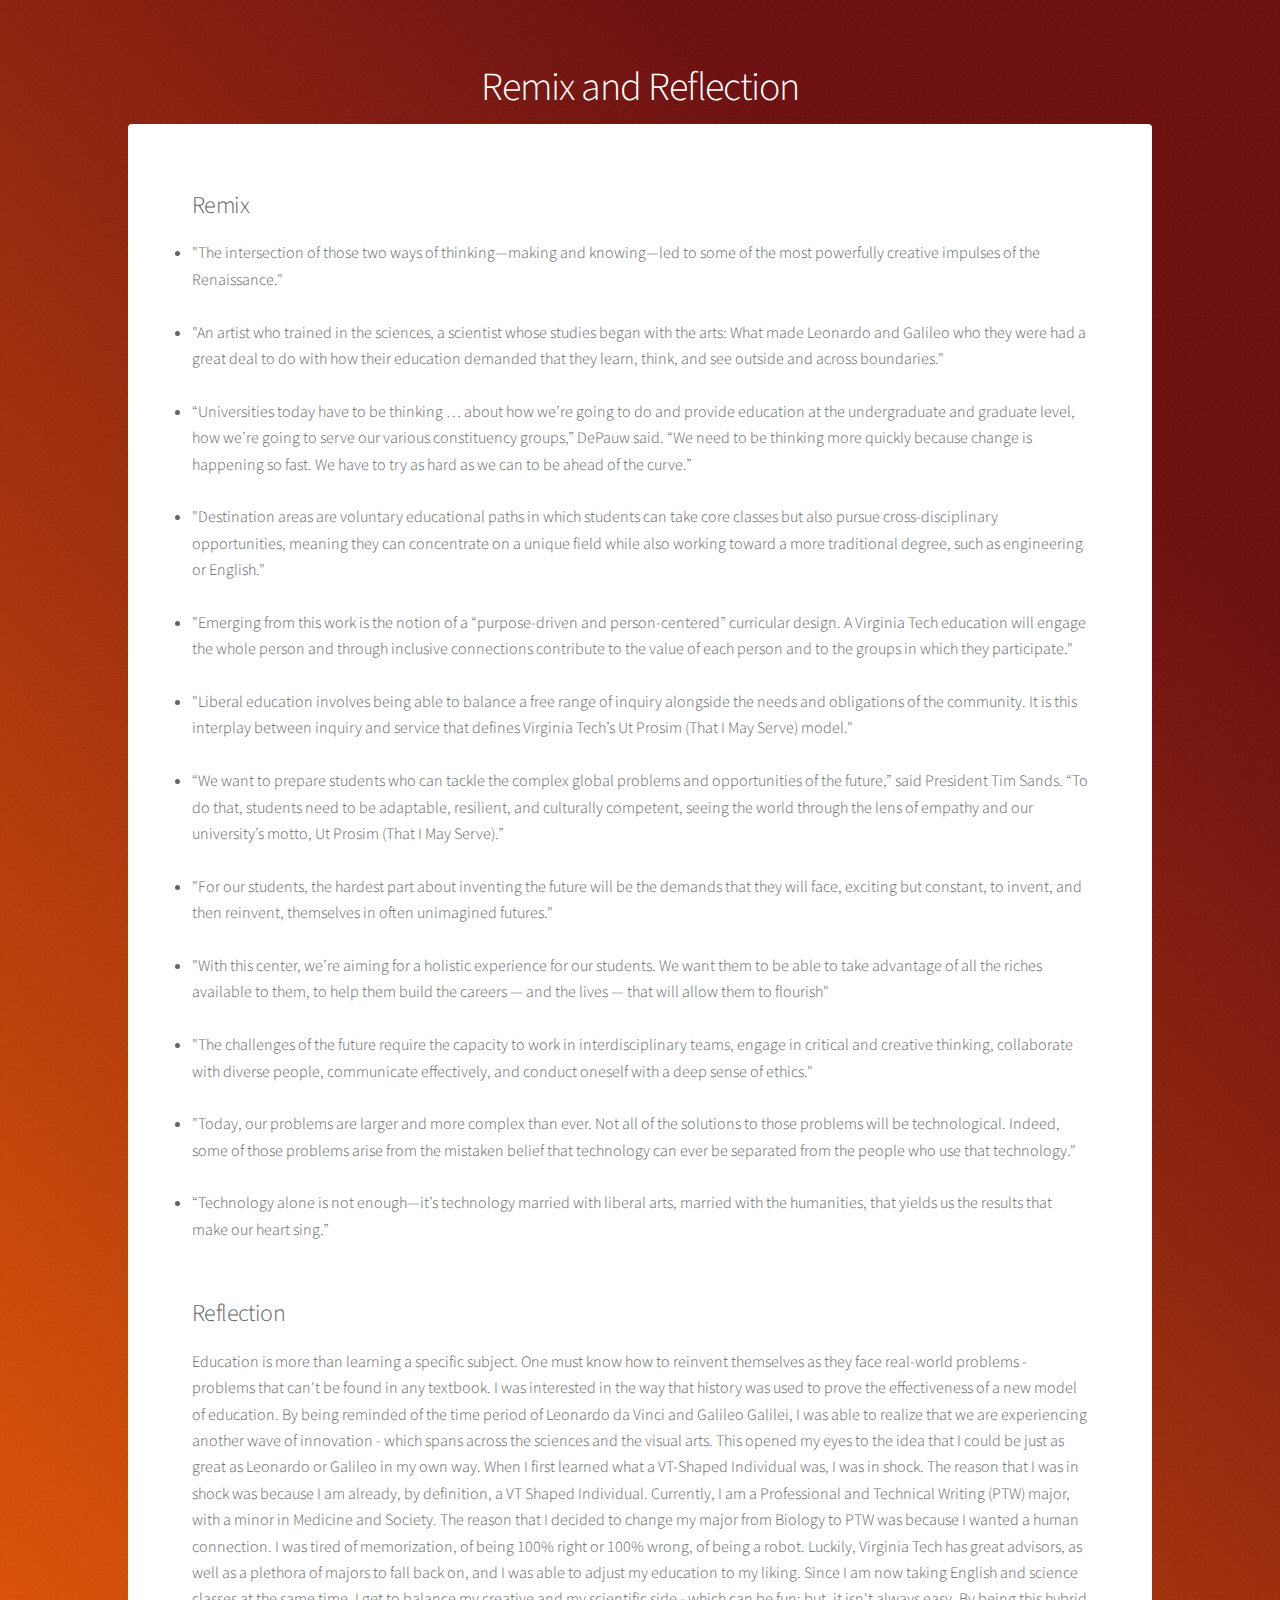
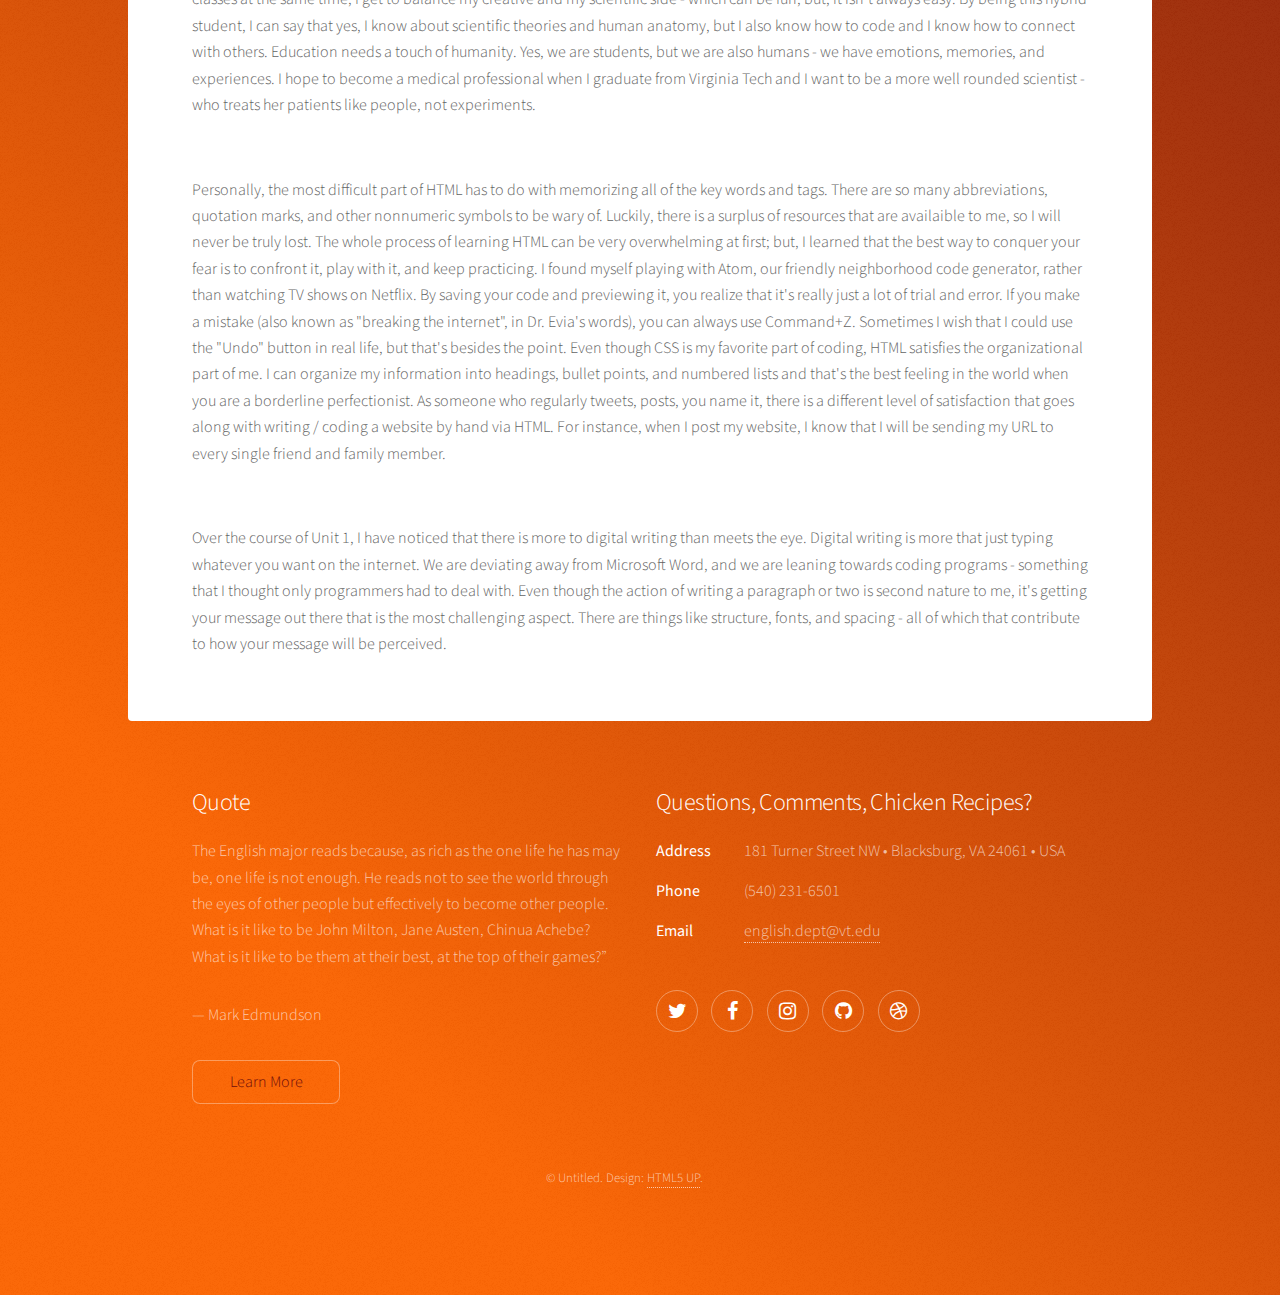
==== generic.html @ 0e31030b "Footer change" ====
<!DOCTYPE HTML>
<!--
	Stellar by HTML5 UP
	html5up.net | @ajlkn
	Free for personal and commercial use under the CCA 3.0 license (html5up.net/license)
-->
<html>
	<head>
		<title>Generic - Stellar by HTML5 UP</title>
		<meta charset="utf-8" />
		<meta name="viewport" content="width=device-width, initial-scale=1" />
		<!--[if lte IE 8]><script src="assets/js/ie/html5shiv.js"></script><![endif]-->
		<link rel="stylesheet" href="assets/css/main.css" />
		<!--[if lte IE 9]><link rel="stylesheet" href="assets/css/ie9.css" /><![endif]-->
		<!--[if lte IE 8]><link rel="stylesheet" href="assets/css/ie8.css" /><![endif]-->
	</head>
	<body>

		<!-- Wrapper -->
			<div id="wrapper">

				<!-- Header -->
					<header id="header">
						<h1>Remix and Reflection</h1>
					</header>

				<!-- Main -->
					<div id="main">

						<!-- Content -->
							<section id="content" class="main">
								<h2>Remix</h2>
								<ou>
									<li>"The intersection of those two ways of thinking—making and knowing—led to some of the most powerfully creative impulses of the Renaissance."</li>
									<br>
									<li>"An artist who trained in the sciences, a scientist whose studies began with the arts: What made Leonardo and Galileo who they were had a great deal to do with how their education demanded that they learn, think, and see outside and across boundaries."</li>
									<br>
									<li>“Universities today have to be thinking … about how we’re going to do and provide education at the undergraduate and graduate level, how we’re going to serve our various constituency groups,” DePauw said. “We need to be thinking more quickly because change is happening so fast. We have to try as hard as we can to be ahead of the curve.”</li>
									<br>
									<li>"Destination areas are voluntary educational paths in which students can take core classes but also pursue cross-disciplinary opportunities, meaning they can concentrate on a unique field while also working toward a more traditional degree, such as engineering or English."</li>
									<br>
									<li>"Emerging from this work is the notion of a “purpose-driven and person-centered” curricular design. A Virginia Tech education will engage the whole person and through inclusive connections contribute to the value of each person and to the groups in which they participate."</li>
									<br>
									<li>"Liberal education involves being able to balance a free range of inquiry alongside the needs and obligations of the community. It is this interplay between inquiry and service that defines Virginia Tech’s Ut Prosim (That I May Serve) model."</li>
									<br>
								  <li>“We want to prepare students who can tackle the complex global problems and opportunities of the future,” said President Tim Sands. “To do that, students need to be adaptable, resilient, and culturally competent, seeing the world through the lens of empathy and our university’s motto, Ut Prosim (That I May Serve).”</li>
									<br>
									<li>"For our students, the hardest part about inventing the future will be the demands that they will face, exciting but constant, to invent, and then reinvent, themselves in often unimagined futures."</li>
									<br>
									<li>"With this center, we’re aiming for a holistic experience for our students. We want them to be able to take advantage of all the riches available to them, to help them build the careers — and the lives — that will allow them to flourish"</li>
									<br>
								  <li>"The challenges of the future require the capacity to work in interdisciplinary teams, engage in critical and creative thinking, collaborate with diverse people, communicate effectively, and conduct oneself with a deep sense of ethics."</li>
									<br>
									<li>"Today, our problems are larger and more complex than ever. Not all of the solutions to those problems will be technological. Indeed, some of those problems arise from the mistaken belief that technology can ever be separated from the people who use that technology."</li>
									<br>
									<li>“Technology alone is not enough—it’s technology married with liberal arts, married with the humanities, that yields us the results that make our heart sing.”</li>
									<br>
									<br>

								<h2>Reflection</h2>
								<p>Education is more than learning a specific subject. One must know how to reinvent themselves as they face real-world problems - problems that can't be found in any textbook. I was interested in the way that history was used to prove the effectiveness of a new model of education. By being reminded of the time period of Leonardo da Vinci and Galileo Galilei, I was able to realize that we are experiencing another wave of innovation - which spans across the sciences and the visual arts. This opened my eyes to the idea that I could be just as great as Leonardo or Galileo in my own way. When I first learned what a VT-Shaped Individual was, I was in shock. The reason that I was in shock was because I am already, by definition, a VT Shaped Individual. Currently, I am a Professional and Technical Writing (PTW) major, with a minor in Medicine and Society. The reason that I decided to change my major from Biology to PTW was because I wanted a human connection. I was tired of memorization, of being 100% right or 100% wrong, of being a robot. Luckily, Virginia Tech has great advisors, as well as a plethora of majors to fall back on, and I was able to adjust my education to my liking. Since I am now taking English and science classes at the same time, I get to balance my creative and my scientific side - which can be fun; but, it isn't always easy. By being this hybrid student, I can say that yes, I know about scientific theories and human anatomy, but I also know how to code and I know how to connect with others. Education needs a touch of humanity. Yes, we are students, but we are also humans - we have emotions, memories, and experiences. I hope to become a medical professional when I graduate from Virginia Tech and I want to be a more well rounded scientist - who treats her patients like people, not experiments. </p>
								<br>
								<p>Personally, the most difficult part of HTML has to do with memorizing all of the key words and tags. There are so many abbreviations, quotation marks, and other nonnumeric symbols to be wary of. Luckily, there is a surplus of resources that are availaible to me, so I will never be truly lost. The whole process of learning HTML can be very overwhelming at first; but, I learned that the best way to conquer your fear is to confront it, play with it, and keep practicing. I found myself playing with Atom, our friendly neighborhood code generator, rather than watching TV shows on Netflix. By saving your code and previewing it, you realize that it's really just a lot of trial and error. If you make a mistake (also known as "breaking the internet", in Dr. Evia's words), you can always use Command+Z. Sometimes I wish that I could use the "Undo" button in real life, but that's besides the point. Even though CSS is my favorite part of coding, HTML satisfies the organizational part of me. I can organize my information into headings, bullet points, and numbered lists and that's the best feeling in the world when you are a borderline perfectionist. As someone who regularly tweets, posts, you name it, there is a different level of satisfaction that goes along with writing / coding a website by hand via HTML. For instance, when I post my website, I know that I will be sending my URL to every single friend and family member.</p>
								<br>
								<p>Over the course of Unit 1, I have noticed that there is more to digital writing than meets the eye. Digital writing is more that just typing whatever you want on the internet. We are deviating away from Microsoft Word, and we are leaning towards coding programs - something that I thought only programmers had to deal with. Even though the action of writing a paragraph or two is second nature to me, it's getting your message out there that is the most challenging aspect. There are things like structure, fonts, and spacing - all of which that contribute to how your message will be perceived.</p>
							</section>

					</div>

				<!-- Footer -->
						<footer id="footer">
							<section>
								<h2>Quote</h2>
								<p>The English major reads because, as rich as the one life he has may be, one life is not enough. He reads not to see the world through the eyes of other people but effectively to become other people. What is it like to be John Milton, Jane Austen, Chinua Achebe? What is it like to be them at their best, at the top of their games?” </p>
									<p>― Mark Edmundson</p>
								<ul class="actions">
									<li><a href="generic.html" class="button">Learn More</a></li>
								</ul>
							</section>
							<section>
								<h2>Questions, Comments, Chicken Recipes?</h2>
								<dl class="alt">
									<dt>Address</dt>
									<dd>181 Turner Street NW &bull; Blacksburg, VA 24061 &bull; USA</dd>
									<dt>Phone</dt>
									<dd>(540) 231-6501</dd>
									<dt>Email</dt>
									<dd><a href="#">english.dept@vt.edu</a></dd>
								</dl>
							<ul class="icons">
								<li><a href="#" class="icon fa-twitter alt"><span class="label">Twitter</span></a></li>
								<li><a href="#" class="icon fa-facebook alt"><span class="label">Facebook</span></a></li>
								<li><a href="#" class="icon fa-instagram alt"><span class="label">Instagram</span></a></li>
								<li><a href="#" class="icon fa-github alt"><span class="label">GitHub</span></a></li>
								<li><a href="#" class="icon fa-dribbble alt"><span class="label">Dribbble</span></a></li>
							</ul>
						</section>
						<p class="copyright">&copy; Untitled. Design: <a href="https://html5up.net">HTML5 UP</a>.</p>
					</footer>

			</div>

		<!-- Scripts -->
			<script src="assets/js/jquery.min.js"></script>
			<script src="assets/js/jquery.scrollex.min.js"></script>
			<script src="assets/js/jquery.scrolly.min.js"></script>
			<script src="assets/js/skel.min.js"></script>
			<script src="assets/js/util.js"></script>
			<!--[if lte IE 8]><script src="assets/js/ie/respond.min.js"></script><![endif]-->
			<script src="assets/js/main.js"></script>

	</body>
</html>
---- assets/css/main.css ----
@import url(font-awesome.min.css);
@import "https://fonts.googleapis.com/css?family=Source+Sans+Pro:300,400";

/*
	Stellar by HTML5 UP
	html5up.net | @ajlkn
	Free for personal and commercial use under the CCA 3.0 license (html5up.net/license)
*/

/* Reset */

	html, body, div, span, applet, object, iframe, h1, h2, h3, h4, h5, h6, p, blockquote, pre, a, abbr, acronym, address, big, cite, code, del, dfn, em, img, ins, kbd, q, s, samp, small, strike, strong, sub, sup, tt, var, b, u, i, center, dl, dt, dd, ol, ul, li, fieldset, form, label, legend, table, caption, tbody, tfoot, thead, tr, th, td, article, aside, canvas, details, embed, figure, figcaption, footer, header, hgroup, menu, nav, output, ruby, section, summary, time, mark, audio, video {
		margin: 0;
		padding: 0;
		border: 0;
		font-size: 100%;
		font: inherit;
		vertical-align: baseline;
	}

	article, aside, details, figcaption, figure, footer, header, hgroup, menu, nav, section {
		display: block;
	}

	body {
		line-height: 1;
	}

	ol, ul {
		list-style: none;
	}

	blockquote, q {
		quotes: none;
	}

	blockquote:before, blockquote:after, q:before, q:after {
		content: '';
		content: none;
	}

	table {
		border-collapse: collapse;
		border-spacing: 0;
	}

	body {
		-webkit-text-size-adjust: none;
	}

/* Box Model */

	*, *:before, *:after {
		-moz-box-sizing: border-box;
		-webkit-box-sizing: border-box;
		box-sizing: border-box;
	}

/* Grid */

	.row {
		border-bottom: solid 1px transparent;
		-moz-box-sizing: border-box;
		-webkit-box-sizing: border-box;
		box-sizing: border-box;
	}

	.row > * {
		float: left;
		-moz-box-sizing: border-box;
		-webkit-box-sizing: border-box;
		box-sizing: border-box;
	}

	.row:after, .row:before {
		content: '';
		display: block;
		clear: both;
		height: 0;
	}

	.row.uniform > * > :first-child {
		margin-top: 0;
	}

	.row.uniform > * > :last-child {
		margin-bottom: 0;
	}

	.row.\30 \25 > * {
		padding: 0 0 0 0em;
	}

	.row.\30 \25 {
		margin: 0 0 -1px 0em;
	}

	.row.uniform.\30 \25 > * {
		padding: 0em 0 0 0em;
	}

	.row.uniform.\30 \25 {
		margin: 0em 0 -1px 0em;
	}

	.row > * {
		padding: 0 0 0 1.5em;
	}

	.row {
		margin: 0 0 -1px -1.5em;
	}

	.row.uniform > * {
		padding: 1.5em 0 0 1.5em;
	}

	.row.uniform {
		margin: -1.5em 0 -1px -1.5em;
	}

	.row.\32 00\25 > * {
		padding: 0 0 0 3em;
	}

	.row.\32 00\25 {
		margin: 0 0 -1px -3em;
	}

	.row.uniform.\32 00\25 > * {
		padding: 3em 0 0 3em;
	}

	.row.uniform.\32 00\25 {
		margin: -3em 0 -1px -3em;
	}

	.row.\31 50\25 > * {
		padding: 0 0 0 2.25em;
	}

	.row.\31 50\25 {
		margin: 0 0 -1px -2.25em;
	}

	.row.uniform.\31 50\25 > * {
		padding: 2.25em 0 0 2.25em;
	}

	.row.uniform.\31 50\25 {
		margin: -2.25em 0 -1px -2.25em;
	}

	.row.\35 0\25 > * {
		padding: 0 0 0 0.75em;
	}

	.row.\35 0\25 {
		margin: 0 0 -1px -0.75em;
	}

	.row.uniform.\35 0\25 > * {
		padding: 0.75em 0 0 0.75em;
	}

	.row.uniform.\35 0\25 {
		margin: -0.75em 0 -1px -0.75em;
	}

	.row.\32 5\25 > * {
		padding: 0 0 0 0.375em;
	}

	.row.\32 5\25 {
		margin: 0 0 -1px -0.375em;
	}

	.row.uniform.\32 5\25 > * {
		padding: 0.375em 0 0 0.375em;
	}

	.row.uniform.\32 5\25 {
		margin: -0.375em 0 -1px -0.375em;
	}

	.\31 2u, .\31 2u\24 {
		width: 100%;
		clear: none;
		margin-left: 0;
	}

	.\31 1u, .\31 1u\24 {
		width: 91.6666666667%;
		clear: none;
		margin-left: 0;
	}

	.\31 0u, .\31 0u\24 {
		width: 83.3333333333%;
		clear: none;
		margin-left: 0;
	}

	.\39 u, .\39 u\24 {
		width: 75%;
		clear: none;
		margin-left: 0;
	}

	.\38 u, .\38 u\24 {
		width: 66.6666666667%;
		clear: none;
		margin-left: 0;
	}

	.\37 u, .\37 u\24 {
		width: 58.3333333333%;
		clear: none;
		margin-left: 0;
	}

	.\36 u, .\36 u\24 {
		width: 50%;
		clear: none;
		margin-left: 0;
	}

	.\35 u, .\35 u\24 {
		width: 41.6666666667%;
		clear: none;
		margin-left: 0;
	}

	.\34 u, .\34 u\24 {
		width: 33.3333333333%;
		clear: none;
		margin-left: 0;
	}

	.\33 u, .\33 u\24 {
		width: 25%;
		clear: none;
		margin-left: 0;
	}

	.\32 u, .\32 u\24 {
		width: 16.6666666667%;
		clear: none;
		margin-left: 0;
	}

	.\31 u, .\31 u\24 {
		width: 8.3333333333%;
		clear: none;
		margin-left: 0;
	}

	.\31 2u\24 + *,
	.\31 1u\24 + *,
	.\31 0u\24 + *,
	.\39 u\24 + *,
	.\38 u\24 + *,
	.\37 u\24 + *,
	.\36 u\24 + *,
	.\35 u\24 + *,
	.\34 u\24 + *,
	.\33 u\24 + *,
	.\32 u\24 + *,
	.\31 u\24 + * {
		clear: left;
	}

	.\-11u {
		margin-left: 91.66667%;
	}

	.\-10u {
		margin-left: 83.33333%;
	}

	.\-9u {
		margin-left: 75%;
	}

	.\-8u {
		margin-left: 66.66667%;
	}

	.\-7u {
		margin-left: 58.33333%;
	}

	.\-6u {
		margin-left: 50%;
	}

	.\-5u {
		margin-left: 41.66667%;
	}

	.\-4u {
		margin-left: 33.33333%;
	}

	.\-3u {
		margin-left: 25%;
	}

	.\-2u {
		margin-left: 16.66667%;
	}

	.\-1u {
		margin-left: 8.33333%;
	}

	@media screen and (max-width: 1680px) {

		.row > * {
			padding: 0 0 0 1.5em;
		}

		.row {
			margin: 0 0 -1px -1.5em;
		}

		.row.uniform > * {
			padding: 1.5em 0 0 1.5em;
		}

		.row.uniform {
			margin: -1.5em 0 -1px -1.5em;
		}

		.row.\32 00\25 > * {
			padding: 0 0 0 3em;
		}

		.row.\32 00\25 {
			margin: 0 0 -1px -3em;
		}

		.row.uniform.\32 00\25 > * {
			padding: 3em 0 0 3em;
		}

		.row.uniform.\32 00\25 {
			margin: -3em 0 -1px -3em;
		}

		.row.\31 50\25 > * {
			padding: 0 0 0 2.25em;
		}

		.row.\31 50\25 {
			margin: 0 0 -1px -2.25em;
		}

		.row.uniform.\31 50\25 > * {
			padding: 2.25em 0 0 2.25em;
		}

		.row.uniform.\31 50\25 {
			margin: -2.25em 0 -1px -2.25em;
		}

		.row.\35 0\25 > * {
			padding: 0 0 0 0.75em;
		}

		.row.\35 0\25 {
			margin: 0 0 -1px -0.75em;
		}

		.row.uniform.\35 0\25 > * {
			padding: 0.75em 0 0 0.75em;
		}

		.row.uniform.\35 0\25 {
			margin: -0.75em 0 -1px -0.75em;
		}

		.row.\32 5\25 > * {
			padding: 0 0 0 0.375em;
		}

		.row.\32 5\25 {
			margin: 0 0 -1px -0.375em;
		}

		.row.uniform.\32 5\25 > * {
			padding: 0.375em 0 0 0.375em;
		}

		.row.uniform.\32 5\25 {
			margin: -0.375em 0 -1px -0.375em;
		}

		.\31 2u\28xlarge\29, .\31 2u\24\28xlarge\29 {
			width: 100%;
			clear: none;
			margin-left: 0;
		}

		.\31 1u\28xlarge\29, .\31 1u\24\28xlarge\29 {
			width: 91.6666666667%;
			clear: none;
			margin-left: 0;
		}

		.\31 0u\28xlarge\29, .\31 0u\24\28xlarge\29 {
			width: 83.3333333333%;
			clear: none;
			margin-left: 0;
		}

		.\39 u\28xlarge\29, .\39 u\24\28xlarge\29 {
			width: 75%;
			clear: none;
			margin-left: 0;
		}

		.\38 u\28xlarge\29, .\38 u\24\28xlarge\29 {
			width: 66.6666666667%;
			clear: none;
			margin-left: 0;
		}

		.\37 u\28xlarge\29, .\37 u\24\28xlarge\29 {
			width: 58.3333333333%;
			clear: none;
			margin-left: 0;
		}

		.\36 u\28xlarge\29, .\36 u\24\28xlarge\29 {
			width: 50%;
			clear: none;
			margin-left: 0;
		}

		.\35 u\28xlarge\29, .\35 u\24\28xlarge\29 {
			width: 41.6666666667%;
			clear: none;
			margin-left: 0;
		}

		.\34 u\28xlarge\29, .\34 u\24\28xlarge\29 {
			width: 33.3333333333%;
			clear: none;
			margin-left: 0;
		}

		.\33 u\28xlarge\29, .\33 u\24\28xlarge\29 {
			width: 25%;
			clear: none;
			margin-left: 0;
		}

		.\32 u\28xlarge\29, .\32 u\24\28xlarge\29 {
			width: 16.6666666667%;
			clear: none;
			margin-left: 0;
		}

		.\31 u\28xlarge\29, .\31 u\24\28xlarge\29 {
			width: 8.3333333333%;
			clear: none;
			margin-left: 0;
		}

		.\31 2u\24\28xlarge\29 + *,
		.\31 1u\24\28xlarge\29 + *,
		.\31 0u\24\28xlarge\29 + *,
		.\39 u\24\28xlarge\29 + *,
		.\38 u\24\28xlarge\29 + *,
		.\37 u\24\28xlarge\29 + *,
		.\36 u\24\28xlarge\29 + *,
		.\35 u\24\28xlarge\29 + *,
		.\34 u\24\28xlarge\29 + *,
		.\33 u\24\28xlarge\29 + *,
		.\32 u\24\28xlarge\29 + *,
		.\31 u\24\28xlarge\29 + * {
			clear: left;
		}

		.\-11u\28xlarge\29 {
			margin-left: 91.66667%;
		}

		.\-10u\28xlarge\29 {
			margin-left: 83.33333%;
		}

		.\-9u\28xlarge\29 {
			margin-left: 75%;
		}

		.\-8u\28xlarge\29 {
			margin-left: 66.66667%;
		}

		.\-7u\28xlarge\29 {
			margin-left: 58.33333%;
		}

		.\-6u\28xlarge\29 {
			margin-left: 50%;
		}

		.\-5u\28xlarge\29 {
			margin-left: 41.66667%;
		}

		.\-4u\28xlarge\29 {
			margin-left: 33.33333%;
		}

		.\-3u\28xlarge\29 {
			margin-left: 25%;
		}

		.\-2u\28xlarge\29 {
			margin-left: 16.66667%;
		}

		.\-1u\28xlarge\29 {
			margin-left: 8.33333%;
		}

	}

	@media screen and (max-width: 1280px) {

		.row > * {
			padding: 0 0 0 1.5em;
		}

		.row {
			margin: 0 0 -1px -1.5em;
		}

		.row.uniform > * {
			padding: 1.5em 0 0 1.5em;
		}

		.row.uniform {
			margin: -1.5em 0 -1px -1.5em;
		}

		.row.\32 00\25 > * {
			padding: 0 0 0 3em;
		}

		.row.\32 00\25 {
			margin: 0 0 -1px -3em;
		}

		.row.uniform.\32 00\25 > * {
			padding: 3em 0 0 3em;
		}

		.row.uniform.\32 00\25 {
			margin: -3em 0 -1px -3em;
		}

		.row.\31 50\25 > * {
			padding: 0 0 0 2.25em;
		}

		.row.\31 50\25 {
			margin: 0 0 -1px -2.25em;
		}

		.row.uniform.\31 50\25 > * {
			padding: 2.25em 0 0 2.25em;
		}

		.row.uniform.\31 50\25 {
			margin: -2.25em 0 -1px -2.25em;
		}

		.row.\35 0\25 > * {
			padding: 0 0 0 0.75em;
		}

		.row.\35 0\25 {
			margin: 0 0 -1px -0.75em;
		}

		.row.uniform.\35 0\25 > * {
			padding: 0.75em 0 0 0.75em;
		}

		.row.uniform.\35 0\25 {
			margin: -0.75em 0 -1px -0.75em;
		}

		.row.\32 5\25 > * {
			padding: 0 0 0 0.375em;
		}

		.row.\32 5\25 {
			margin: 0 0 -1px -0.375em;
		}

		.row.uniform.\32 5\25 > * {
			padding: 0.375em 0 0 0.375em;
		}

		.row.uniform.\32 5\25 {
			margin: -0.375em 0 -1px -0.375em;
		}

		.\31 2u\28large\29, .\31 2u\24\28large\29 {
			width: 100%;
			clear: none;
			margin-left: 0;
		}

		.\31 1u\28large\29, .\31 1u\24\28large\29 {
			width: 91.6666666667%;
			clear: none;
			margin-left: 0;
		}

		.\31 0u\28large\29, .\31 0u\24\28large\29 {
			width: 83.3333333333%;
			clear: none;
			margin-left: 0;
		}

		.\39 u\28large\29, .\39 u\24\28large\29 {
			width: 75%;
			clear: none;
			margin-left: 0;
		}

		.\38 u\28large\29, .\38 u\24\28large\29 {
			width: 66.6666666667%;
			clear: none;
			margin-left: 0;
		}

		.\37 u\28large\29, .\37 u\24\28large\29 {
			width: 58.3333333333%;
			clear: none;
			margin-left: 0;
		}

		.\36 u\28large\29, .\36 u\24\28large\29 {
			width: 50%;
			clear: none;
			margin-left: 0;
		}

		.\35 u\28large\29, .\35 u\24\28large\29 {
			width: 41.6666666667%;
			clear: none;
			margin-left: 0;
		}

		.\34 u\28large\29, .\34 u\24\28large\29 {
			width: 33.3333333333%;
			clear: none;
			margin-left: 0;
		}

		.\33 u\28large\29, .\33 u\24\28large\29 {
			width: 25%;
			clear: none;
			margin-left: 0;
		}

		.\32 u\28large\29, .\32 u\24\28large\29 {
			width: 16.6666666667%;
			clear: none;
			margin-left: 0;
		}

		.\31 u\28large\29, .\31 u\24\28large\29 {
			width: 8.3333333333%;
			clear: none;
			margin-left: 0;
		}

		.\31 2u\24\28large\29 + *,
		.\31 1u\24\28large\29 + *,
		.\31 0u\24\28large\29 + *,
		.\39 u\24\28large\29 + *,
		.\38 u\24\28large\29 + *,
		.\37 u\24\28large\29 + *,
		.\36 u\24\28large\29 + *,
		.\35 u\24\28large\29 + *,
		.\34 u\24\28large\29 + *,
		.\33 u\24\28large\29 + *,
		.\32 u\24\28large\29 + *,
		.\31 u\24\28large\29 + * {
			clear: left;
		}

		.\-11u\28large\29 {
			margin-left: 91.66667%;
		}

		.\-10u\28large\29 {
			margin-left: 83.33333%;
		}

		.\-9u\28large\29 {
			margin-left: 75%;
		}

		.\-8u\28large\29 {
			margin-left: 66.66667%;
		}

		.\-7u\28large\29 {
			margin-left: 58.33333%;
		}

		.\-6u\28large\29 {
			margin-left: 50%;
		}

		.\-5u\28large\29 {
			margin-left: 41.66667%;
		}

		.\-4u\28large\29 {
			margin-left: 33.33333%;
		}

		.\-3u\28large\29 {
			margin-left: 25%;
		}

		.\-2u\28large\29 {
			margin-left: 16.66667%;
		}

		.\-1u\28large\29 {
			margin-left: 8.33333%;
		}

	}

	@media screen and (max-width: 980px) {

		.row > * {
			padding: 0 0 0 1.5em;
		}

		.row {
			margin: 0 0 -1px -1.5em;
		}

		.row.uniform > * {
			padding: 1.5em 0 0 1.5em;
		}

		.row.uniform {
			margin: -1.5em 0 -1px -1.5em;
		}

		.row.\32 00\25 > * {
			padding: 0 0 0 3em;
		}

		.row.\32 00\25 {
			margin: 0 0 -1px -3em;
		}

		.row.uniform.\32 00\25 > * {
			padding: 3em 0 0 3em;
		}

		.row.uniform.\32 00\25 {
			margin: -3em 0 -1px -3em;
		}

		.row.\31 50\25 > * {
			padding: 0 0 0 2.25em;
		}

		.row.\31 50\25 {
			margin: 0 0 -1px -2.25em;
		}

		.row.uniform.\31 50\25 > * {
			padding: 2.25em 0 0 2.25em;
		}

		.row.uniform.\31 50\25 {
			margin: -2.25em 0 -1px -2.25em;
		}

		.row.\35 0\25 > * {
			padding: 0 0 0 0.75em;
		}

		.row.\35 0\25 {
			margin: 0 0 -1px -0.75em;
		}

		.row.uniform.\35 0\25 > * {
			padding: 0.75em 0 0 0.75em;
		}

		.row.uniform.\35 0\25 {
			margin: -0.75em 0 -1px -0.75em;
		}

		.row.\32 5\25 > * {
			padding: 0 0 0 0.375em;
		}

		.row.\32 5\25 {
			margin: 0 0 -1px -0.375em;
		}

		.row.uniform.\32 5\25 > * {
			padding: 0.375em 0 0 0.375em;
		}

		.row.uniform.\32 5\25 {
			margin: -0.375em 0 -1px -0.375em;
		}

		.\31 2u\28medium\29, .\31 2u\24\28medium\29 {
			width: 100%;
			clear: none;
			margin-left: 0;
		}

		.\31 1u\28medium\29, .\31 1u\24\28medium\29 {
			width: 91.6666666667%;
			clear: none;
			margin-left: 0;
		}

		.\31 0u\28medium\29, .\31 0u\24\28medium\29 {
			width: 83.3333333333%;
			clear: none;
			margin-left: 0;
		}

		.\39 u\28medium\29, .\39 u\24\28medium\29 {
			width: 75%;
			clear: none;
			margin-left: 0;
		}

		.\38 u\28medium\29, .\38 u\24\28medium\29 {
			width: 66.6666666667%;
			clear: none;
			margin-left: 0;
		}

		.\37 u\28medium\29, .\37 u\24\28medium\29 {
			width: 58.3333333333%;
			clear: none;
			margin-left: 0;
		}

		.\36 u\28medium\29, .\36 u\24\28medium\29 {
			width: 50%;
			clear: none;
			margin-left: 0;
		}

		.\35 u\28medium\29, .\35 u\24\28medium\29 {
			width: 41.6666666667%;
			clear: none;
			margin-left: 0;
		}

		.\34 u\28medium\29, .\34 u\24\28medium\29 {
			width: 33.3333333333%;
			clear: none;
			margin-left: 0;
		}

		.\33 u\28medium\29, .\33 u\24\28medium\29 {
			width: 25%;
			clear: none;
			margin-left: 0;
		}

		.\32 u\28medium\29, .\32 u\24\28medium\29 {
			width: 16.6666666667%;
			clear: none;
			margin-left: 0;
		}

		.\31 u\28medium\29, .\31 u\24\28medium\29 {
			width: 8.3333333333%;
			clear: none;
			margin-left: 0;
		}

		.\31 2u\24\28medium\29 + *,
		.\31 1u\24\28medium\29 + *,
		.\31 0u\24\28medium\29 + *,
		.\39 u\24\28medium\29 + *,
		.\38 u\24\28medium\29 + *,
		.\37 u\24\28medium\29 + *,
		.\36 u\24\28medium\29 + *,
		.\35 u\24\28medium\29 + *,
		.\34 u\24\28medium\29 + *,
		.\33 u\24\28medium\29 + *,
		.\32 u\24\28medium\29 + *,
		.\31 u\24\28medium\29 + * {
			clear: left;
		}

		.\-11u\28medium\29 {
			margin-left: 91.66667%;
		}

		.\-10u\28medium\29 {
			margin-left: 83.33333%;
		}

		.\-9u\28medium\29 {
			margin-left: 75%;
		}

		.\-8u\28medium\29 {
			margin-left: 66.66667%;
		}

		.\-7u\28medium\29 {
			margin-left: 58.33333%;
		}

		.\-6u\28medium\29 {
			margin-left: 50%;
		}

		.\-5u\28medium\29 {
			margin-left: 41.66667%;
		}

		.\-4u\28medium\29 {
			margin-left: 33.33333%;
		}

		.\-3u\28medium\29 {
			margin-left: 25%;
		}

		.\-2u\28medium\29 {
			margin-left: 16.66667%;
		}

		.\-1u\28medium\29 {
			margin-left: 8.33333%;
		}

	}

	@media screen and (max-width: 736px) {

		.row > * {
			padding: 0 0 0 1em;
		}

		.row {
			margin: 0 0 -1px -1em;
		}

		.row.uniform > * {
			padding: 1em 0 0 1em;
		}

		.row.uniform {
			margin: -1em 0 -1px -1em;
		}

		.row.\32 00\25 > * {
			padding: 0 0 0 2em;
		}

		.row.\32 00\25 {
			margin: 0 0 -1px -2em;
		}

		.row.uniform.\32 00\25 > * {
			padding: 2em 0 0 2em;
		}

		.row.uniform.\32 00\25 {
			margin: -2em 0 -1px -2em;
		}

		.row.\31 50\25 > * {
			padding: 0 0 0 1.5em;
		}

		.row.\31 50\25 {
			margin: 0 0 -1px -1.5em;
		}

		.row.uniform.\31 50\25 > * {
			padding: 1.5em 0 0 1.5em;
		}

		.row.uniform.\31 50\25 {
			margin: -1.5em 0 -1px -1.5em;
		}

		.row.\35 0\25 > * {
			padding: 0 0 0 0.5em;
		}

		.row.\35 0\25 {
			margin: 0 0 -1px -0.5em;
		}

		.row.uniform.\35 0\25 > * {
			padding: 0.5em 0 0 0.5em;
		}

		.row.uniform.\35 0\25 {
			margin: -0.5em 0 -1px -0.5em;
		}

		.row.\32 5\25 > * {
			padding: 0 0 0 0.25em;
		}

		.row.\32 5\25 {
			margin: 0 0 -1px -0.25em;
		}

		.row.uniform.\32 5\25 > * {
			padding: 0.25em 0 0 0.25em;
		}

		.row.uniform.\32 5\25 {
			margin: -0.25em 0 -1px -0.25em;
		}

		.\31 2u\28small\29, .\31 2u\24\28small\29 {
			width: 100%;
			clear: none;
			margin-left: 0;
		}

		.\31 1u\28small\29, .\31 1u\24\28small\29 {
			width: 91.6666666667%;
			clear: none;
			margin-left: 0;
		}

		.\31 0u\28small\29, .\31 0u\24\28small\29 {
			width: 83.3333333333%;
			clear: none;
			margin-left: 0;
		}

		.\39 u\28small\29, .\39 u\24\28small\29 {
			width: 75%;
			clear: none;
			margin-left: 0;
		}

		.\38 u\28small\29, .\38 u\24\28small\29 {
			width: 66.6666666667%;
			clear: none;
			margin-left: 0;
		}

		.\37 u\28small\29, .\37 u\24\28small\29 {
			width: 58.3333333333%;
			clear: none;
			margin-left: 0;
		}

		.\36 u\28small\29, .\36 u\24\28small\29 {
			width: 50%;
			clear: none;
			margin-left: 0;
		}

		.\35 u\28small\29, .\35 u\24\28small\29 {
			width: 41.6666666667%;
			clear: none;
			margin-left: 0;
		}

		.\34 u\28small\29, .\34 u\24\28small\29 {
			width: 33.3333333333%;
			clear: none;
			margin-left: 0;
		}

		.\33 u\28small\29, .\33 u\24\28small\29 {
			width: 25%;
			clear: none;
			margin-left: 0;
		}

		.\32 u\28small\29, .\32 u\24\28small\29 {
			width: 16.6666666667%;
			clear: none;
			margin-left: 0;
		}

		.\31 u\28small\29, .\31 u\24\28small\29 {
			width: 8.3333333333%;
			clear: none;
			margin-left: 0;
		}

		.\31 2u\24\28small\29 + *,
		.\31 1u\24\28small\29 + *,
		.\31 0u\24\28small\29 + *,
		.\39 u\24\28small\29 + *,
		.\38 u\24\28small\29 + *,
		.\37 u\24\28small\29 + *,
		.\36 u\24\28small\29 + *,
		.\35 u\24\28small\29 + *,
		.\34 u\24\28small\29 + *,
		.\33 u\24\28small\29 + *,
		.\32 u\24\28small\29 + *,
		.\31 u\24\28small\29 + * {
			clear: left;
		}

		.\-11u\28small\29 {
			margin-left: 91.66667%;
		}

		.\-10u\28small\29 {
			margin-left: 83.33333%;
		}

		.\-9u\28small\29 {
			margin-left: 75%;
		}

		.\-8u\28small\29 {
			margin-left: 66.66667%;
		}

		.\-7u\28small\29 {
			margin-left: 58.33333%;
		}

		.\-6u\28small\29 {
			margin-left: 50%;
		}

		.\-5u\28small\29 {
			margin-left: 41.66667%;
		}

		.\-4u\28small\29 {
			margin-left: 33.33333%;
		}

		.\-3u\28small\29 {
			margin-left: 25%;
		}

		.\-2u\28small\29 {
			margin-left: 16.66667%;
		}

		.\-1u\28small\29 {
			margin-left: 8.33333%;
		}

	}

	@media screen and (max-width: 480px) {

		.row > * {
			padding: 0 0 0 1em;
		}

		.row {
			margin: 0 0 -1px -1em;
		}

		.row.uniform > * {
			padding: 1em 0 0 1em;
		}

		.row.uniform {
			margin: -1em 0 -1px -1em;
		}

		.row.\32 00\25 > * {
			padding: 0 0 0 2em;
		}

		.row.\32 00\25 {
			margin: 0 0 -1px -2em;
		}

		.row.uniform.\32 00\25 > * {
			padding: 2em 0 0 2em;
		}

		.row.uniform.\32 00\25 {
			margin: -2em 0 -1px -2em;
		}

		.row.\31 50\25 > * {
			padding: 0 0 0 1.5em;
		}

		.row.\31 50\25 {
			margin: 0 0 -1px -1.5em;
		}

		.row.uniform.\31 50\25 > * {
			padding: 1.5em 0 0 1.5em;
		}

		.row.uniform.\31 50\25 {
			margin: -1.5em 0 -1px -1.5em;
		}

		.row.\35 0\25 > * {
			padding: 0 0 0 0.5em;
		}

		.row.\35 0\25 {
			margin: 0 0 -1px -0.5em;
		}

		.row.uniform.\35 0\25 > * {
			padding: 0.5em 0 0 0.5em;
		}

		.row.uniform.\35 0\25 {
			margin: -0.5em 0 -1px -0.5em;
		}

		.row.\32 5\25 > * {
			padding: 0 0 0 0.25em;
		}

		.row.\32 5\25 {
			margin: 0 0 -1px -0.25em;
		}

		.row.uniform.\32 5\25 > * {
			padding: 0.25em 0 0 0.25em;
		}

		.row.uniform.\32 5\25 {
			margin: -0.25em 0 -1px -0.25em;
		}

		.\31 2u\28xsmall\29, .\31 2u\24\28xsmall\29 {
			width: 100%;
			clear: none;
			margin-left: 0;
		}

		.\31 1u\28xsmall\29, .\31 1u\24\28xsmall\29 {
			width: 91.6666666667%;
			clear: none;
			margin-left: 0;
		}

		.\31 0u\28xsmall\29, .\31 0u\24\28xsmall\29 {
			width: 83.3333333333%;
			clear: none;
			margin-left: 0;
		}

		.\39 u\28xsmall\29, .\39 u\24\28xsmall\29 {
			width: 75%;
			clear: none;
			margin-left: 0;
		}

		.\38 u\28xsmall\29, .\38 u\24\28xsmall\29 {
			width: 66.6666666667%;
			clear: none;
			margin-left: 0;
		}

		.\37 u\28xsmall\29, .\37 u\24\28xsmall\29 {
			width: 58.3333333333%;
			clear: none;
			margin-left: 0;
		}

		.\36 u\28xsmall\29, .\36 u\24\28xsmall\29 {
			width: 50%;
			clear: none;
			margin-left: 0;
		}

		.\35 u\28xsmall\29, .\35 u\24\28xsmall\29 {
			width: 41.6666666667%;
			clear: none;
			margin-left: 0;
		}

		.\34 u\28xsmall\29, .\34 u\24\28xsmall\29 {
			width: 33.3333333333%;
			clear: none;
			margin-left: 0;
		}

		.\33 u\28xsmall\29, .\33 u\24\28xsmall\29 {
			width: 25%;
			clear: none;
			margin-left: 0;
		}

		.\32 u\28xsmall\29, .\32 u\24\28xsmall\29 {
			width: 16.6666666667%;
			clear: none;
			margin-left: 0;
		}

		.\31 u\28xsmall\29, .\31 u\24\28xsmall\29 {
			width: 8.3333333333%;
			clear: none;
			margin-left: 0;
		}

		.\31 2u\24\28xsmall\29 + *,
		.\31 1u\24\28xsmall\29 + *,
		.\31 0u\24\28xsmall\29 + *,
		.\39 u\24\28xsmall\29 + *,
		.\38 u\24\28xsmall\29 + *,
		.\37 u\24\28xsmall\29 + *,
		.\36 u\24\28xsmall\29 + *,
		.\35 u\24\28xsmall\29 + *,
		.\34 u\24\28xsmall\29 + *,
		.\33 u\24\28xsmall\29 + *,
		.\32 u\24\28xsmall\29 + *,
		.\31 u\24\28xsmall\29 + * {
			clear: left;
		}

		.\-11u\28xsmall\29 {
			margin-left: 91.66667%;
		}

		.\-10u\28xsmall\29 {
			margin-left: 83.33333%;
		}

		.\-9u\28xsmall\29 {
			margin-left: 75%;
		}

		.\-8u\28xsmall\29 {
			margin-left: 66.66667%;
		}

		.\-7u\28xsmall\29 {
			margin-left: 58.33333%;
		}

		.\-6u\28xsmall\29 {
			margin-left: 50%;
		}

		.\-5u\28xsmall\29 {
			margin-left: 41.66667%;
		}

		.\-4u\28xsmall\29 {
			margin-left: 33.33333%;
		}

		.\-3u\28xsmall\29 {
			margin-left: 25%;
		}

		.\-2u\28xsmall\29 {
			margin-left: 16.66667%;
		}

		.\-1u\28xsmall\29 {
			margin-left: 8.33333%;
		}

	}

	@media screen and (max-width: 360px) {

		.row > * {
			padding: 0 0 0 1em;
		}

		.row {
			margin: 0 0 -1px -1em;
		}

		.row.uniform > * {
			padding: 1em 0 0 1em;
		}

		.row.uniform {
			margin: -1em 0 -1px -1em;
		}

		.row.\32 00\25 > * {
			padding: 0 0 0 2em;
		}

		.row.\32 00\25 {
			margin: 0 0 -1px -2em;
		}

		.row.uniform.\32 00\25 > * {
			padding: 2em 0 0 2em;
		}

		.row.uniform.\32 00\25 {
			margin: -2em 0 -1px -2em;
		}

		.row.\31 50\25 > * {
			padding: 0 0 0 1.5em;
		}

		.row.\31 50\25 {
			margin: 0 0 -1px -1.5em;
		}

		.row.uniform.\31 50\25 > * {
			padding: 1.5em 0 0 1.5em;
		}

		.row.uniform.\31 50\25 {
			margin: -1.5em 0 -1px -1.5em;
		}

		.row.\35 0\25 > * {
			padding: 0 0 0 0.5em;
		}

		.row.\35 0\25 {
			margin: 0 0 -1px -0.5em;
		}

		.row.uniform.\35 0\25 > * {
			padding: 0.5em 0 0 0.5em;
		}

		.row.uniform.\35 0\25 {
			margin: -0.5em 0 -1px -0.5em;
		}

		.row.\32 5\25 > * {
			padding: 0 0 0 0.25em;
		}

		.row.\32 5\25 {
			margin: 0 0 -1px -0.25em;
		}

		.row.uniform.\32 5\25 > * {
			padding: 0.25em 0 0 0.25em;
		}

		.row.uniform.\32 5\25 {
			margin: -0.25em 0 -1px -0.25em;
		}

		.\31 2u\28xxsmall\29, .\31 2u\24\28xxsmall\29 {
			width: 100%;
			clear: none;
			margin-left: 0;
		}

		.\31 1u\28xxsmall\29, .\31 1u\24\28xxsmall\29 {
			width: 91.6666666667%;
			clear: none;
			margin-left: 0;
		}

		.\31 0u\28xxsmall\29, .\31 0u\24\28xxsmall\29 {
			width: 83.3333333333%;
			clear: none;
			margin-left: 0;
		}

		.\39 u\28xxsmall\29, .\39 u\24\28xxsmall\29 {
			width: 75%;
			clear: none;
			margin-left: 0;
		}

		.\38 u\28xxsmall\29, .\38 u\24\28xxsmall\29 {
			width: 66.6666666667%;
			clear: none;
			margin-left: 0;
		}

		.\37 u\28xxsmall\29, .\37 u\24\28xxsmall\29 {
			width: 58.3333333333%;
			clear: none;
			margin-left: 0;
		}

		.\36 u\28xxsmall\29, .\36 u\24\28xxsmall\29 {
			width: 50%;
			clear: none;
			margin-left: 0;
		}

		.\35 u\28xxsmall\29, .\35 u\24\28xxsmall\29 {
			width: 41.6666666667%;
			clear: none;
			margin-left: 0;
		}

		.\34 u\28xxsmall\29, .\34 u\24\28xxsmall\29 {
			width: 33.3333333333%;
			clear: none;
			margin-left: 0;
		}

		.\33 u\28xxsmall\29, .\33 u\24\28xxsmall\29 {
			width: 25%;
			clear: none;
			margin-left: 0;
		}

		.\32 u\28xxsmall\29, .\32 u\24\28xxsmall\29 {
			width: 16.6666666667%;
			clear: none;
			margin-left: 0;
		}

		.\31 u\28xxsmall\29, .\31 u\24\28xxsmall\29 {
			width: 8.3333333333%;
			clear: none;
			margin-left: 0;
		}

		.\31 2u\24\28xxsmall\29 + *,
		.\31 1u\24\28xxsmall\29 + *,
		.\31 0u\24\28xxsmall\29 + *,
		.\39 u\24\28xxsmall\29 + *,
		.\38 u\24\28xxsmall\29 + *,
		.\37 u\24\28xxsmall\29 + *,
		.\36 u\24\28xxsmall\29 + *,
		.\35 u\24\28xxsmall\29 + *,
		.\34 u\24\28xxsmall\29 + *,
		.\33 u\24\28xxsmall\29 + *,
		.\32 u\24\28xxsmall\29 + *,
		.\31 u\24\28xxsmall\29 + * {
			clear: left;
		}

		.\-11u\28xxsmall\29 {
			margin-left: 91.66667%;
		}

		.\-10u\28xxsmall\29 {
			margin-left: 83.33333%;
		}

		.\-9u\28xxsmall\29 {
			margin-left: 75%;
		}

		.\-8u\28xxsmall\29 {
			margin-left: 66.66667%;
		}

		.\-7u\28xxsmall\29 {
			margin-left: 58.33333%;
		}

		.\-6u\28xxsmall\29 {
			margin-left: 50%;
		}

		.\-5u\28xxsmall\29 {
			margin-left: 41.66667%;
		}

		.\-4u\28xxsmall\29 {
			margin-left: 33.33333%;
		}

		.\-3u\28xxsmall\29 {
			margin-left: 25%;
		}

		.\-2u\28xxsmall\29 {
			margin-left: 16.66667%;
		}

		.\-1u\28xxsmall\29 {
			margin-left: 8.33333%;
		}

	}

/* Basic */

	@-ms-viewport {
		width: device-width;
	}

	body {
		-ms-overflow-style: scrollbar;
	}

	@media screen and (max-width: 480px) {

		html, body {
			min-width: 320px;
		}

	}

	body {
		background-color: #ff6600;
		background-image: url("images/overlay.png"), -moz-linear-gradient(45deg, #ff6600 15%, #6D0C0C 85%);
		background-image: url("images/overlay.png"), -webkit-linear-gradient(45deg, #ff6600 15%, #6D0C0C 85%);
		background-image: url("images/overlay.png"), -ms-linear-gradient(45deg, #ff6600 15%, #6D0C0C 85%);
		background-image: url("images/overlay.png"), linear-gradient(45deg, #ff6600 15%, #6D0C0C 85%);
	}

		body.is-loading *, body.is-loading *:before, body.is-loading *:after {
			-moz-animation: none !important;
			-webkit-animation: none !important;
			-ms-animation: none !important;
			animation: none !important;
			-moz-transition: none !important;
			-webkit-transition: none !important;
			-ms-transition: none !important;
			transition: none !important;
		}

/* Type */

	body {
		background-color: #6D0C0C;
		color: rgba(255, 255, 255, 0.65);
	}

	body, input, select, textarea {
		font-family: "Source Sans Pro", Helvetica, sans-serif;
		font-size: 17pt;
		font-weight: 300;
		line-height: 1.65;
	}

		@media screen and (max-width: 1680px) {

			body, input, select, textarea {
				font-size: 14pt;
			}

		}

		@media screen and (max-width: 1280px) {

			body, input, select, textarea {
				font-size: 12pt;
			}

		}

		@media screen and (max-width: 360px) {

			body, input, select, textarea {
				font-size: 11pt;
			}

		}

	a {
		-moz-transition: color 0.2s ease, border-bottom 0.2s ease;
		-webkit-transition: color 0.2s ease, border-bottom 0.2s ease;
		-ms-transition: color 0.2s ease, border-bottom 0.2s ease;
		transition: color 0.2s ease, border-bottom 0.2s ease;
		text-decoration: none;
		border-bottom: dotted 1px;
		color: inherit;
	}

		a:hover {
			border-bottom-color: transparent;
		}

	strong, b {
		font-weight: 400;
	}

	em, i {
		font-style: italic;
	}

	p {
		margin: 0 0 2em 0;
	}

		p.content {
			-moz-columns: 20em 2;
			-webkit-columns: 20em 2;
			-ms-columns: 20em 2;
			columns: 20em 2;
			-moz-column-gap: 2em;
			-webkit-column-gap: 2em;
			-ms-column-gap: 2em;
			column-gap: 2em;
			text-align: justify;
		}

	h1, h2, h3, h4, h5, h6 {
		font-weight: 300;
		line-height: 1.5;
		margin: 0 0 0.7em 0;
		letter-spacing: -0.025em;
	}

		h1 a, h2 a, h3 a, h4 a, h5 a, h6 a {
			color: inherit;
			text-decoration: none;
		}

	h1 {
		font-size: 2.5em;
		line-height: 1.2;
	}

	h2 {
		font-size: 1.5em;
	}

	h3 {
		font-size: 1.25em;
	}

	h4 {
		font-size: 1.1em;
	}

	h5 {
		font-size: 0.9em;
	}

	h6 {
		font-size: 0.7em;
	}

	@media screen and (max-width: 736px) {

		h1 {
			font-size: 2em;
		}

	}

	sub {
		font-size: 0.8em;
		position: relative;
		top: 0.5em;
	}

	sup {
		font-size: 0.8em;
		position: relative;
		top: -0.5em;
	}

	blockquote {
		border-left: solid 4px;
		font-style: italic;
		margin: 0 0 2em 0;
		padding: 0.5em 0 0.5em 2em;
	}

	code {
		border-radius: 8px;
		border: solid 1px;
		font-family: "Courier New", monospace;
		font-size: 0.9em;
		margin: 0 0.25em;
		padding: 0.25em 0.65em;
	}

	pre {
		-webkit-overflow-scrolling: touch;
		font-family: "Courier New", monospace;
		font-size: 0.9em;
		margin: 0 0 2em 0;
	}

		pre code {
			display: block;
			line-height: 1.75;
			padding: 1em 1.5em;
			overflow-x: auto;
		}

	hr {
		border: 0;
		border-bottom: solid 1px;
		margin: 2em 0;
	}

		hr.major {
			margin: 3em 0;
		}

	.align-left {
		text-align: left;
	}

	.align-center {
		text-align: center;
	}

	.align-right {
		text-align: right;
	}

	input, select, textarea {
		color: #ffffff;
	}

	a:hover {
		color: #ffffff;
	}

	strong, b {
		color: #ffffff;
	}

	h1, h2, h3, h4, h5, h6 {
		color: #ffffff;
	}

	blockquote {
		border-left-color: rgba(255, 255, 255, 0.35);
	}

	code {
		background: rgba(255, 255, 255, 0.075);
		border-: rgba(255, 255, 255, 0.35);
	}

	hr {
		border-bottom-color: rgba(0, 0, 0, 0.35);
	}

/* Box */

	.box {
		border-radius: 8px;
		border: solid;
		margin-bottom: 2em;
		padding: 1.5em;
	}

		.box > :last-child,
		.box > :last-child > :last-child,
		.box > :last-child > :last-child > :last-child {
			margin-bottom: 0;
		}

		.box.alt {
			border: 0;
			border-radius: 0;
			padding: 0;
		}

	.box {
		border-color: rgba(0, 0, 0, 0.35);
	}

/* Button */

	input[type="submit"],
	input[type="reset"],
	input[type="button"],
	button,
	.button {
		-moz-appearance: none;
		-webkit-appearance: none;
		-ms-appearance: none;
		appearance: none;
		-moz-transition: background-color 0.2s ease-in-out, color 0.2s ease-in-out;
		-webkit-transition: background-color 0.2s ease-in-out, color 0.2s ease-in-out;
		-ms-transition: background-color 0.2s ease-in-out, color 0.2s ease-in-out;
		transition: background-color 0.2s ease-in-out, color 0.2s ease-in-out;
		border-radius: 8px;
		border: 0;
		cursor: pointer;
		display: inline-block;
		font-weight: 300;
		height: 2.75em;
		line-height: 2.75em;
		min-width: 9.25em;
		padding: 0 1.5em;
		text-align: center;
		text-decoration: none;
		white-space: nowrap;
	}

		input[type="submit"].icon,
		input[type="reset"].icon,
		input[type="button"].icon,
		button.icon,
		.button.icon {
			padding-left: 1.35em;
		}

			input[type="submit"].icon:before,
			input[type="reset"].icon:before,
			input[type="button"].icon:before,
			button.icon:before,
			.button.icon:before {
				margin-right: 0.5em;
			}

		input[type="submit"].fit,
		input[type="reset"].fit,
		input[type="button"].fit,
		button.fit,
		.button.fit {
			display: block;
			margin: 0 0 1em 0;
			width: 100%;
		}

		input[type="submit"].small,
		input[type="reset"].small,
		input[type="button"].small,
		button.small,
		.button.small {
			font-size: 0.8em;
		}

		input[type="submit"].big,
		input[type="reset"].big,
		input[type="button"].big,
		button.big,
		.button.big {
			font-size: 1.35em;
		}

		input[type="submit"].disabled, input[type="submit"]:disabled,
		input[type="reset"].disabled,
		input[type="reset"]:disabled,
		input[type="button"].disabled,
		input[type="button"]:disabled,
		button.disabled,
		button:disabled,
		.button.disabled,
		.button:disabled {
			-moz-pointer-events: none;
			-webkit-pointer-events: none;
			-ms-pointer-events: none;
			pointer-events: none;
			opacity: 0.25;
		}

		@media screen and (max-width: 736px) {

			input[type="submit"],
			input[type="reset"],
			input[type="button"],
			button,
			.button {
				min-width: 0;
			}

		}

	input[type="submit"],
	input[type="reset"],
	input[type="button"],
	button,
	.button {
		background-color: transparent;
		box-shadow: inset 0 0 0 1px rgba(255, 255, 255, 0.35);
		color: #6D0C0C !important;
	}

		input[type="submit"]:hover,
		input[type="reset"]:hover,
		input[type="button"]:hover,
		button:hover,
		.button:hover {
			background-color: rgba(255, 255, 255, 0.075);
		}

		input[type="submit"]:active,
		input[type="reset"]:active,
		input[type="button"]:active,
		button:active,
		.button:active {
			background-color: rgba(255, 255, 255, 0.2);
		}

		input[type="submit"].icon:before,
		input[type="reset"].icon:before,
		input[type="button"].icon:before,
		button.icon:before,
		.button.icon:before {
			color: rgba(255, 255, 255, 0.5);
		}

		input[type="submit"].special,
		input[type="reset"].special,
		input[type="button"].special,
		button.special,
		.button.special {
			background-color: #8cc9f0;
			color: #ffffff !important;
			box-shadow: none;
		}

			input[type="submit"].special:hover,
			input[type="reset"].special:hover,
			input[type="button"].special:hover,
			button.special:hover,
			.button.special:hover {
				background-color: #9acff2;
			}

			input[type="submit"].special:active,
			input[type="reset"].special:active,
			input[type="button"].special:active,
			button.special:active,
			.button.special:active {
				background-color: #7ec3ee;
			}

			input[type="submit"].special.icon:before,
			input[type="reset"].special.icon:before,
			input[type="button"].special.icon:before,
			button.special.icon:before,
			.button.special.icon:before {
				color: #ffffff !important;
			}

/* Form */

	form {
		margin: 0 0 2em 0;
	}

	label {
		display: block;
		font-size: 0.9em;
		font-weight: 400;
		margin: 0 0 1em 0;
	}

	input[type="text"],
	input[type="password"],
	input[type="email"],
	select,
	textarea {
		-moz-appearance: none;
		-webkit-appearance: none;
		-ms-appearance: none;
		appearance: none;
		border-radius: 8px;
		border: solid 1px;
		color: inherit;
		display: block;
		outline: 0;
		padding: 0 1em;
		text-decoration: none;
		width: 100%;
	}

		input[type="text"]:invalid,
		input[type="password"]:invalid,
		input[type="email"]:invalid,
		select:invalid,
		textarea:invalid {
			box-shadow: none;
		}

	.select-wrapper {
		text-decoration: none;
		display: block;
		position: relative;
	}

		.select-wrapper:before {
			-moz-osx-font-smoothing: grayscale;
			-webkit-font-smoothing: antialiased;
			font-family: FontAwesome;
			font-style: normal;
			font-weight: normal;
			text-transform: none !important;
		}

		.select-wrapper:before {
			content: '\f078';
			display: block;
			height: 2.75em;
			line-height: 2.75em;
			pointer-events: none;
			position: absolute;
			right: 0;
			text-align: center;
			top: 0;
			width: 2.75em;
		}

		.select-wrapper select::-ms-expand {
			display: none;
		}

	input[type="text"],
	input[type="password"],
	input[type="email"],
	select {
		height: 2.75em;
	}

	textarea {
		padding: 0.75em 1em;
	}

	input[type="checkbox"],
	input[type="radio"] {
		-moz-appearance: none;
		-webkit-appearance: none;
		-ms-appearance: none;
		appearance: none;
		display: block;
		float: left;
		margin-right: -2em;
		opacity: 0;
		width: 1em;
		z-index: -1;
	}

		input[type="checkbox"] + label,
		input[type="radio"] + label {
			text-decoration: none;
			cursor: pointer;
			display: inline-block;
			font-size: 1em;
			font-weight: 300;
			padding-left: 2.4em;
			padding-right: 0.75em;
			position: relative;
		}

			input[type="checkbox"] + label:before,
			input[type="radio"] + label:before {
				-moz-osx-font-smoothing: grayscale;
				-webkit-font-smoothing: antialiased;
				font-family: FontAwesome;
				font-style: normal;
				font-weight: normal;
				text-transform: none !important;
			}

			input[type="checkbox"] + label:before,
			input[type="radio"] + label:before {
				border-radius: 8px;
				border: solid 1px;
				content: '';
				display: inline-block;
				height: 1.65em;
				left: 0;
				line-height: 1.58125em;
				position: absolute;
				text-align: center;
				top: 0;
				width: 1.65em;
			}

		input[type="checkbox"]:checked + label:before,
		input[type="radio"]:checked + label:before {
			content: '\f00c';
		}

	input[type="checkbox"] + label:before {
		border-radius: 8px;
	}

	input[type="radio"] + label:before {
		border-radius: 100%;
	}

	::-webkit-input-placeholder {
		opacity: 1.0;
	}

	:-moz-placeholder {
		opacity: 1.0;
	}

	::-moz-placeholder {
		opacity: 1.0;
	}

	:-ms-input-placeholder {
		opacity: 1.0;
	}

	.formerize-placeholder {
		opacity: 1.0;
	}

	label {
		color: #6D0C0C;
	}

	input[type="text"],
	input[type="password"],
	input[type="email"],
	select,
	textarea {
		background: rgba(255, 255, 255, 0.075);
		border-color: rgba(255, 255, 255, 0.35);
	}

		input[type="text"]:focus,
		input[type="password"]:focus,
		input[type="email"]:focus,
		select:focus,
		textarea:focus {
			border-color: #8cc9f0;
			box-shadow: 0 0 0 1px #8cc9f0;
		}

	.select-wrapper:before {
		color: rgba(255, 255, 255, 0.35);
	}

	input[type="checkbox"] + label,
	input[type="radio"] + label {
		color: rgba(255, 255, 255, 0.65);
	}

		input[type="checkbox"] + label:before,
		input[type="radio"] + label:before {
			background: rgba(255, 255, 255, 0.075);
			border-color: rgba(255, 255, 255, 0.35);
		}

	input[type="checkbox"]:checked + label:before,
	input[type="radio"]:checked + label:before {
		background-color: #ffffff;
		border-color: #ffffff;
		color: #935d8c;
	}

	input[type="checkbox"]:focus + label:before,
	input[type="radio"]:focus + label:before {
		border-color: #8cc9f0;
		box-shadow: 0 0 0 1px #8cc9f0;
	}

	::-webkit-input-placeholder {
		color: rgba(255, 255, 255, 0.5) !important;
	}

	:-moz-placeholder {
		color: rgba(255, 255, 255, 0.5) !important;
	}

	::-moz-placeholder {
		color: rgba(255, 255, 255, 0.5) !important;
	}

	:-ms-input-placeholder {
		color: rgba(255, 255, 255, 0.5) !important;
	}

	.formerize-placeholder {
		color: rgba(255, 255, 255, 0.5) !important;
	}

/* Icon */

	.icon {
		text-decoration: none;
		-moz-transition: background-color 0.2s ease-in-out, color 0.2s ease-in-out;
		-webkit-transition: background-color 0.2s ease-in-out, color 0.2s ease-in-out;
		-ms-transition: background-color 0.2s ease-in-out, color 0.2s ease-in-out;
		transition: background-color 0.2s ease-in-out, color 0.2s ease-in-out;
		border-bottom: none;
		position: relative;
	}

		.icon:before {
			-moz-osx-font-smoothing: grayscale;
			-webkit-font-smoothing: antialiased;
			font-family: FontAwesome;
			font-style: normal;
			font-weight: normal;
			text-transform: none !important;
		}

		.icon > .label {
			display: none;
		}

		.icon.major {
			border: solid 1px;
			display: inline-block;
			border-radius: 100%;
			padding: 0.65em;
			margin: 0 0 2em 0;
			cursor: default;
		}

			.icon.major:before {
				display: inline-block;
				font-size: 6.25rem;
				width: 2.25em;
				height: 2.25em;
				line-height: 2.2em;
				border-radius: 100%;
				border: solid 1px;
				text-align: center;
			}

		.icon.alt {
			display: inline-block;
			border: solid 1px;
			border-radius: 100%;
		}

			.icon.alt:before {
				display: block;
				font-size: 1.25em;
				width: 2em;
				height: 2em;
				text-align: center;
				line-height: 2em;
			}

		.icon.style1 {
			color: #6D0C0C;
		}

		.icon.style2 {
			color: #6D0C0C;
		}

		.icon.style3 {
			color: #6D0C0C;
		}

		.icon.style4 {
			color: #6D0C0C;
		}

		.icon.style5 {
			color: #6D0C0C;
		}

		@media screen and (max-width: 1680px) {

			.icon.major:before {
				font-size: 5.5rem;
			}

		}

		@media screen and (max-width: 1280px) {

			.icon.major:before {
				font-size: 4.75rem;
			}

		}

		@media screen and (max-width: 736px) {

			.icon.major {
				margin: 0 0 1.5em 0;
				padding: 0.35em;
			}

				.icon.major:before {
					font-size: 3.5rem;
				}

		}

	.icon.major {
		border-color: rgba(255, 255, 255, 0.35);
	}

		.icon.major:before {
			border-color: rgba(255, 255, 255, 0.35);
		}

	.icon.alt {
		border-color: rgba(255, 255, 255, 0.35);
		color: #ffffff;
	}

		.icon.alt:hover {
			background-color: rgba(255, 255, 255, 0.075);
		}

		.icon.alt:active {
			background-color: rgba(255, 255, 255, 0.2);
		}

/* Image */

	.image {
		border-radius: 8px;
		border: 0;
		display: inline-block;
		position: relative;
	}

		.image img {
			border-radius: 8px;
			display: block;
		}

		.image.left, .image.right {
			max-width: 40%;
		}

			.image.left img, .image.right img {
				width: 50%;
			}

		.image.left {
			float: right;
			margin: 0 1.5em 1em 0;
			top: 0.25em;
		}

		.image.right {
			float: right;
			margin: 0 0 1em 1.5em;
			top: 0.25em;
		}

		.image.fit {
			display: block;
			margin: 0 0 2em 0;
			width: 100%;
		}

			.image.fit img {
				width: 100%;
			}

		.image.main {
			display: block;
			margin: 0 0 3em 0;
			width: 100%;
		}

			.image.main img {
				width:16%;
			}


/* List */

	ol {
		list-style: decimal;
		margin: 0 0 2em 0;
		padding-left: 1.25em;
	}

		ol li {
			padding-left: 0.25em;
		}

	ul {
		list-style: disc;
		margin: 0 0 2em 0;
		padding-left: 1em;
	}

		ul li {
			padding-left: 0.5em;
		}

		ul.alt {
			list-style: none;
			padding-left: 0;
		}

			ul.alt li {
				border-top: solid 1px;
				padding: 0.5em 0;
			}

				ul.alt li:first-child {
					border-top: 0;
					padding-top: 0;
				}

		ul.icons {
			cursor: default;
			list-style: none;
			padding-left: 0;
		}

			ul.icons li {
				display: inline-block;
				padding: 0 0.65em 0 0;
			}

				ul.icons li:last-child {
					padding-right: 0 !important;
				}

		ul.actions {
			cursor: default;
			list-style: none;
			padding-left: 0;
		}

			ul.actions li {
				display: inline-block;
				padding: 0 1em 0 0;
				vertical-align: middle;
			}

				ul.actions li:last-child {
					padding-right: 0;
				}

			ul.actions.small li {
				padding: 0 0.5em 0 0;
			}

			ul.actions.vertical li {
				display: block;
				padding: 1em 0 0 0;
			}

				ul.actions.vertical li:first-child {
					padding-top: 0;
				}

				ul.actions.vertical li > * {
					margin-bottom: 0;
				}

			ul.actions.vertical.small li {
				padding: 0.5em 0 0 0;
			}

				ul.actions.vertical.small li:first-child {
					padding-top: 0;
				}

			ul.actions.fit {
				display: table;
				margin-left: -1em;
				padding: 0;
				table-layout: fixed;
				width: calc(100% + 1em);
			}

				ul.actions.fit li {
					display: table-cell;
					padding: 0 0 0 1em;
				}

					ul.actions.fit li > * {
						margin-bottom: 0;
					}

				ul.actions.fit.small {
					margin-left: -0.5em;
					width: calc(100% + 0.5em);
				}

					ul.actions.fit.small li {
						padding: 0 0 0 0.5em;
					}

			@media screen and (max-width: 480px) {

				ul.actions {
					margin: 0 0 2em 0;
				}

					ul.actions li {
						padding: 1em 0 0 0;
						display: block;
						text-align: center;
						width: 100%;
					}

						ul.actions li:first-child {
							padding-top: 0;
						}

						ul.actions li > * {
							width: 100%;
							margin: 0 !important;
						}

					ul.actions.small li {
						padding: 0.5em 0 0 0;
					}

						ul.actions.small li:first-child {
							padding-top: 0;
						}

			}

	dl {
		margin: 0 0 2em 0;
	}

		dl dt {
			display: block;
			font-weight: 400;
			margin: 0 0 1em 0;
		}

		dl dd {
			margin-left: 2em;
		}

		dl.alt dt {
			display: block;
			width: 3em;
			margin: 0;
			clear: left;
			float: left;
		}

		dl.alt dd {
			margin: 0 0 0.85em 5.5em;
		}

		dl.alt:after {
			content: '';
			display: block;
			clear: both;
		}

	ul.alt li {
		border-top-color: rgba(255, 255, 255, 0.35);
	}

	dl dt {
		color: #ffffff;
	}

/* Section/Article */

	section.special, article.special {
		text-align: center;
	}

	header.major {
		margin-bottom: 3em;
	}

		header.major h2 {
			font-size: 2em;
		}

			header.major h2:after {
				display: block;
				content: '';
				width: 7.25em;
				height: 3px;
				margin: 0.7em 0 1em 0;
				border-radius: 2px;
			}

				section.special header.major h2:after, article.special header.major h2:after {
					margin-left: auto;
					margin-right: auto;
				}

		header.major p {
			font-size: 1.25em;
			letter-spacing: -0.025em;
		}

		header.major.special {
			text-align: center;
		}

			header.major.special h2:after {
				margin-left: auto;
				margin-right: auto;
			}

	footer.major {
		margin-top: 3em;
	}

	@media screen and (max-width: 736px) {

		header.major {
			margin-bottom: 0;
		}

			header.major h2 {
				font-size: 1.5em;
			}

			header.major p {
				font-size: 1em;
				letter-spacing: 0;
			}

				header.major p br {
					display: none;
				}

		footer.major {
			margin-top: 0;
		}

	}

	header.major h2:after {
		background-color: rgba(255, 255, 255, 0.35);
	}

/* Table */

	.table-wrapper {
		-webkit-overflow-scrolling: touch;
		overflow-x: auto;
	}

	table {
		margin: 0 0 2em 0;
		width: 100%;
	}

		table tbody tr {
			border: solid 1px;
			border-left: 0;
			border-right: 0;
		}

		table td {
			padding: 0.75em 0.75em;
		}

		table th {
			font-size: 0.9em;
			font-weight: 400;
			padding: 0 0.75em 0.75em 0.75em;
			text-align: left;
		}

		table thead {
			border-bottom: solid 2px;
		}

		table tfoot {
			border-top: solid 2px;
		}

		table.alt {
			border-collapse: separate;
		}

			table.alt tbody tr td {
				border: solid 1px;
				border-left-width: 0;
				border-top-width: 0;
			}

				table.alt tbody tr td:first-child {
					border-left-width: 1px;
				}

			table.alt tbody tr:first-child td {
				border-top-width: 1px;
			}

			table.alt thead {
				border-bottom: 0;
			}

			table.alt tfoot {
				border-top: 0;
			}

	table tbody tr {
		border-color: rgba(255, 255, 255, 0.35);
	}

		table tbody tr:nth-child(2n + 1) {
			background-color: rgba(255, 255, 255, 0.075);
		}

	table th {
		color: #ffffff;
	}

	table thead {
		border-bottom-color: rgba(255, 255, 255, 0.35);
	}

	table tfoot {
		border-top-color: rgba(255, 255, 255, 0.35);
	}

	table.alt tbody tr td {
		border-color: rgba(255, 255, 255, 0.35);
	}

/* Features */

	.features {
		display: -moz-flex;
		display: -webkit-flex;
		display: -ms-flex;
		display: flex;
		-moz-flex-wrap: wrap;
		-webkit-flex-wrap: wrap;
		-ms-flex-wrap: wrap;
		flex-wrap: wrap;
		-moz-justify-content: center;
		-webkit-justify-content: center;
		-ms-justify-content: center;
		justify-content: center;
		width: calc(100% + 2em);
		margin: 0 0 3em -2em;
		padding: 0;
		list-style: none;
	}

		.features li {
			width: calc(33.33333% - 2em);
			margin-left: 2em;
			margin-top: 3em;
			padding: 0;
		}

			.features li:nth-child(1), .features li:nth-child(2), .features li:nth-child(3) {
				margin-top: 0;
			}

			.features li > :last-child {
				margin-bottom: 0;
			}

		@media screen and (max-width: 980px) {

			.features li {
				width: calc(50% - 2em);
			}

				.features li:nth-child(3) {
					margin-top: 3em;
				}

		}

		@media screen and (max-width: 736px) {

			.features {
				width: 100%;
				margin: 0 0 2em 0;
			}

				.features li {
					width: 100%;
					margin-left: 0;
					margin-top: 2em;
				}

					.features li:nth-child(2), .features li:nth-child(3) {
						margin-top: 2em;
					}

		}

/* Statistics */

	.statistics {
		display: -moz-flex;
		display: -webkit-flex;
		display: -ms-flex;
		display: flex;
		width: 100%;
		margin: 0 0 3em 0;
		padding: 0;
		list-style: none;
		cursor: default;
	}

		.statistics li {
			-moz-flex: 1;
			-webkit-flex: 1;
			-ms-flex: 1;
			flex: 1;
			padding: 1.5em;
			color: #ffffff;
			text-align: center;
		}

			.statistics li.style1 {
				background-color: #efa8b0;
			}

			.statistics li.style2 {
				background-color: #c79cc8;
			}

			.statistics li.style3 {
				background-color: #a89cc8;
			}

			.statistics li.style4 {
				background-color: #9bb2e1;
			}

			.statistics li.style5 {
				background-color: #8cc9f0;
			}

			.statistics li strong, .statistics li b {
				display: block;
				font-size: 2em;
				line-height: 1.1;
				color: inherit !important;
				font-weight: 300;
				letter-spacing: -0.025em;
			}

			.statistics li:first-child {
				border-top-left-radius: 8px;
				border-bottom-left-radius: 8px;
			}

			.statistics li:last-child {
				border-top-right-radius: 8px;
				border-bottom-right-radius: 8px;
			}

			.statistics li .icon {
				display: inline-block;
			}

				.statistics li .icon:before {
					font-size: 2.75rem;
					line-height: 1.3;
				}

		@media screen and (max-width: 980px) {

			.statistics li strong, .statistics li b {
				font-size: 1.5em;
			}

		}

		@media screen and (max-width: 736px) {

			.statistics {
				display: block;
				width: 20em;
				max-width: 100%;
				margin: 0 auto 2em auto;
			}

				.statistics li:first-child {
					border-bottom-left-radius: 0;
					border-top-right-radius: 8px;
				}

				.statistics li:last-child {
					border-top-right-radius: 0;
					border-bottom-left-radius: 8px;
				}

				.statistics li .icon:before {
					font-size: 3.75rem;
				}

				.statistics li strong, .statistics li b {
					font-size: 2.5em;
				}

		}

/* Spotlight */

	.spotlight {
		display: -moz-flex;
		display: -webkit-flex;
		display: -ms-flex;
		display: flex;
		-moz-align-items: center;
		-webkit-align-items: center;
		-ms-align-items: center;
		align-items: center;
		margin: 0 0 2em 0;
	}

		.spotlight .content {
			-moz-flex: 1;
			-webkit-flex: 1;
			-ms-flex: 1;
			flex: 1;
		}

			.spotlight .content > :last-child {
				margin-bottom: 0;
			}

			.spotlight .content header.major {
				margin: 0 0 2em 0;
			}

		.spotlight .image {
			display: inline-block;
			margin-left: 4em;
			padding: 0.65em;
			border-radius: 100%;
			border: solid 1px;
		}

			.spotlight .image img {
				display: block;
				border-radius: 100%;
				width: 16em;
			}

		@media screen and (max-width: 980px) {

			.spotlight {
				-moz-flex-direction: column-reverse;
				-webkit-flex-direction: column-reverse;
				-ms-flex-direction: column-reverse;
				flex-direction: column-reverse;
				text-align: center;
			}

				.spotlight .content {
					-moz-flex: 0 1 auto;
					-webkit-flex: 0 1 auto;
					-ms-flex: 0 1 auto;
					flex: 0 1 auto;
					width: 100%;
				}

					.spotlight .content header.major h2:after {
						margin-left: auto;
						margin-right: auto;
					}

				.spotlight .image {
					-moz-flex: 0 1 auto;
					-webkit-flex: 0 1 auto;
					-ms-flex: 0 1 auto;
					flex: 0 1 auto;
					margin-left: 0;
					margin-bottom: 2em;
				}

		}

		@media screen and (max-width: 736px) {

			.spotlight .image {
				padding: 0.35em;
			}

				.spotlight .image img {
					width: 12em;
				}

		}

	.spotlight .image {
		border-color: rgba(255, 255, 255, 0.35);
	}

/* Header */

	#header {
		padding: 5em 5em 1em 5em ;
		text-align: center;
	}

		#header h1 {
			margin: 0 0 0.25em 0;
		}

		#header p {
			font-size: 1.25em;
			letter-spacing: -0.025em;
		}

		#header.alt {
			padding: 7em 5em 4em 5em ;
		}

			#header.alt h1 {
				font-size: 3.25em;
			}

			#header.alt > * {
				-moz-transition: opacity 3s ease;
				-webkit-transition: opacity 3s ease;
				-ms-transition: opacity 3s ease;
				transition: opacity 3s ease;
				-moz-transition-delay: 0.5s;
				-webkit-transition-delay: 0.5s;
				-ms-transition-delay: 0.5s;
				transition-delay: 0.5s;
				opacity: 1;
			}

			#header.alt .logo {
				-moz-transition: opacity 1.25s ease, -moz-transform 0.5s ease;
				-webkit-transition: opacity 1.25s ease, -webkit-transform 0.5s ease;
				-ms-transition: opacity 1.25s ease, -ms-transform 0.5s ease;
				transition: opacity 1.25s ease, transform 0.5s ease;
				-moz-transition-delay: 0s;
				-webkit-transition-delay: 0s;
				-ms-transition-delay: 0s;
				transition-delay: 0s;
				display: block;
				margin: 0 0 1.5em 0;
			}

				#header.alt .logo img {
					display: block;
					margin: 0 auto;
					max-width: 100%;
				}

		@media screen and (max-width: 1280px) {

			#header {
				padding: 4em 4em 0.1em 4em ;
			}

				#header.alt {
					padding: 6em 4em 3em 4em ;
				}

		}

		@media screen and (max-width: 980px) {

			#header {
				padding: 4em 3em 0.1em 3em ;
			}

				#header.alt {
					padding: 5em 3em 2em 3em ;
				}

		}

		@media screen and (max-width: 736px) {

			#header {
				padding: 3em 2em 0.1em 2em ;
			}

				#header p {
					font-size: 1em;
					letter-spacing: 0;
				}

					#header p br {
						display: none;
					}

				#header.alt {
					padding: 4em 2em 1em 2em ;
				}

					#header.alt h1 {
						font-size: 2.5em;
					}

		}

		@media screen and (max-width: 480px) {

			#header {
				padding: 3em 1.5em 0.1em 1.5em ;
			}

				#header.alt {
					padding: 4em 1.5em 1em 1.5em ;
				}

		}

		@media screen and (max-width: 360px) {

			#header {
				padding: 2.5em 1em 0.1em 1em ;
			}

				#header.alt {
					padding: 3.5em 1em 0.5em 1em ;
				}

		}

		body.is-loading #header.alt > * {
			opacity: 0;
		}

		body.is-loading #header.alt .logo {
			-moz-transform: scale(0.8) rotate(-30deg);
			-webkit-transform: scale(0.8) rotate(-30deg);
			-ms-transform: scale(0.8) rotate(-30deg);
			transform: scale(0.8) rotate(-30deg);
		}

/* Nav */

	#nav {
		-moz-transition: background-color 0.2s ease, border-top-left-radius 0.2s ease, border-top-right-radius 0.2s ease, padding 0.2s ease;
		-webkit-transition: background-color 0.2s ease, border-top-left-radius 0.2s ease, border-top-right-radius 0.2s ease, padding 0.2s ease;
		-ms-transition: background-color 0.2s ease, border-top-left-radius 0.2s ease, border-top-right-radius 0.2s ease, padding 0.2s ease;
		transition: background-color 0.2s ease, border-top-left-radius 0.2s ease, border-top-right-radius 0.2s ease, padding 0.2s ease;
		background-color: #ffffff;
		color: #636363;
		position: absolute;
		width: 64em;
		max-width: calc(100% - 4em);
		padding: 1em;
		background-color: #f7f7f7;
		border-top-left-radius: 0.25em;
		border-top-right-radius: 0.25em;
		cursor: default;
		text-align: center;
	}

		#nav input, #nav select, #nav textarea {
			color: #636363;
		}

		#nav a:hover {
			color: #636363;
		}

		#nav strong, #nav b {
			color: #636363;
		}

		#nav h1, #nav h2, #nav h3, #nav h4, #nav h5, #nav h6 {
			color: #636363;
		}

		#nav blockquote {
			border-left-color: #dddddd;
		}

		#nav code {
			background: rgba(222, 222, 222, 0.25);
			border-color: #dddddd;
		}

		#nav hr {
			border-bottom-color: #dddddd;
		}

		#nav + #main {
			padding-top: 4.25em;
		}

		#nav ul {
			margin: 0;
			padding: 0;
			list-style: none;
		}

			#nav ul li {
				-moz-transition: margin 0.2s ease;
				-webkit-transition: margin 0.2s ease;
				-ms-transition: margin 0.2s ease;
				transition: margin 0.2s ease;
				display: inline-block;
				margin: 0 0.35em;
				padding: 0;
				vertical-align: middle;
			}

				#nav ul li a {
					-moz-transition: font-size 0.2s ease;
					-webkit-transition: font-size 0.2s ease;
					-ms-transition: font-size 0.2s ease;
					transition: font-size 0.2s ease;
					display: inline-block;
					height: 2.25em;
					line-height: 2.25em;
					padding: 0 1.25em;
					border: 0;
					border-radius: 8px;
					box-shadow: inset 0 0 0 1px transparent;
				}

					#nav ul li a:hover {
						background-color: rgba(222, 222, 222, 0.25);
					}

					#nav ul li a.active {
						background-color: #ffffff;
						box-shadow: none;
					}

		#nav.alt {
			position: fixed;
			top: 0;
			padding: 0.5em 1em;
			background-color: rgba(247, 247, 247, 0.95);
			border-top-left-radius: 0;
			border-top-right-radius: 0;
			z-index: 10000;
		}

			#nav.alt ul li {
				margin: 0 0.175em;
			}

				#nav.alt ul li a {
					font-size: 0.9em;
				}

		@media screen and (max-width: 736px) {

			#nav {
				display: none;
			}

				#nav + #main {
					padding-top: 0;
				}

		}

/* Main */

	#main {
		background-color: #ffffff;
		color: #636363;
		border-radius: 0.25em;
	}

		#main input, #main select, #main textarea {
			color: #636363;
		}

		#main a:hover {
			color: #636363;
		}

		#main strong, #main b {
			color: #636363;
		}

		#main h1, #main h2, #main h3, #main h4, #main h5, #main h6 {
			color: #636363;
		}

		#main blockquote {
			border-left-color: #dddddd;
		}

		#main code {
			background: rgba(222, 222, 222, 0.25);
			border-color: #dddddd;
		}

		#main hr {
			border-bottom-color: #dddddd;
		}

		#main .box {
			border-color: #dddddd;
		}

		#main input[type="submit"],
		#main input[type="reset"],
		#main input[type="button"],
		#main button,
		#main .button {
			background-color: transparent;
			box-shadow: inset 0 0 0 1px #dddddd;
			color: #000000 !important;
		}

			#main input[type="submit"]:hover,
			#main input[type="reset"]:hover,
			#main input[type="button"]:hover,
			#main button:hover,
			#main .button:hover {
				background-color: rgba(222, 222, 222, 0.25);
			}

			#main input[type="submit"]:active,
			#main input[type="reset"]:active,
			#main input[type="button"]:active,
			#main button:active,
			#main .button:active {
				background-color: rgba(222, 222, 222, 0.5);
			}

			#main input[type="submit"].icon:before,
			#main input[type="reset"].icon:before,
			#main input[type="button"].icon:before,
			#main button.icon:before,
			#main .button.icon:before {
				color: rgba(99, 99, 99, 0.25);
			}

			#main input[type="submit"].special,
			#main input[type="reset"].special,
			#main input[type="button"].special,
			#main button.special,
			#main .button.special {
				background-color: #8cc9f0;
				color: #Fff6600 !important;
				box-shadow: none;
			}

				#main input[type="submit"].special:hover,
				#main input[type="reset"].special:hover,
				#main input[type="button"].special:hover,
				#main button.special:hover,
				#main .button.special:hover {
					background-color: #9acff2;
				}

				#main input[type="submit"].special:active,
				#main input[type="reset"].special:active,
				#main input[type="button"].special:active,
				#main button.special:active,
				#main .button.special:active {
					background-color: #7ec3ee;
				}

				#main input[type="submit"].special.icon:before,
				#main input[type="reset"].special.icon:before,
				#main input[type="button"].special.icon:before,
				#main button.special.icon:before,
				#main .button.special.icon:before {
					color: #ffffff !important;
				}

		#main label {
			color: #ff6600;
		}

		#main input[type="text"],
		#main input[type="password"],
		#main input[type="email"],
		#main select,
		#main textarea {
			background: rgba(222, 222, 222, 0.25);
			border-color: #ff6600;
		}

			#main input[type="text"]:focus,
			#main input[type="password"]:focus,
			#main input[type="email"]:focus,
			#main select:focus,
			#main textarea:focus {
				border-color: #8cc9f0;
				box-shadow: 0 0 0 1px #8cc9f0;
			}

		#main .select-wrapper:before {
			color: #ff6600;
		}

		#main input[type="checkbox"] + label,
		#main input[type="radio"] + label {
			color: #636363;
		}

			#main input[type="checkbox"] + label:before,
			#main input[type="radio"] + label:before {
				background: rgba(222, 222, 222, 0.25);
				border-color: #dddddd;
			}

		#main input[type="checkbox"]:checked + label:before,
		#main input[type="radio"]:checked + label:before {
			background-color: #636363;
			border-color: #636363;
			color: #ffffff;
		}

		#main input[type="checkbox"]:focus + label:before,
		#main input[type="radio"]:focus + label:before {
			border-color: #8cc9f0;
			box-shadow: 0 0 0 1px #8cc9f0;
		}

		#main ::-webkit-input-placeholder {
			color: rgba(99, 99, 99, 0.25) !important;
		}

		#main :-moz-placeholder {
			color: rgba(99, 99, 99, 0.25) !important;
		}

		#main ::-moz-placeholder {
			color: rgba(99, 99, 99, 0.25) !important;
		}

		#main :-ms-input-placeholder {
			color: rgba(99, 99, 99, 0.25) !important;
		}

		#main .formerize-placeholder {
			color: rgba(99, 99, 99, 0.25) !important;
		}

		#main .icon.major {
			border-color: #dddddd;
		}

			#main .icon.major:before {
				border-color: #dddddd;
			}

		#main .icon.alt {
			border-color: #dddddd;
			color: #636363;
		}

			#main .icon.alt:hover {
				background-color: rgba(222, 222, 222, 0.25);
			}

			#main .icon.alt:active {
				background-color: rgba(222, 222, 222, 0.5);
			}

		#main ul.alt li {
			border-top-color: #dddddd;
		}

		#main dl dt {
			color: #636363;
		}

		#main header.major h2:after {
			background-color: #dddddd;
			background-image: -moz-linear-gradient(180deg, #ff6600, #6D0C0C, #ffffff);
			background-image: -webkit-linear-gradient(90deg, #ff6600, #6D0C0C, #ffffff);
			background-image: -ms-linear-gradient(90deg, #ff6600, #6D0C0C, #ffffff);
			background-image: linear-gradient(90deg, #ff6600, #6D0C0C, #ffffff);
		}

		#main table tbody tr {
			border-color: #dddddd;
		}

			#main table tbody tr:nth-child(2n + 1) {
				background-color: rgba(222, 222, 222, 0.25);
			}

		#main table th {
			color: #636363;
		}

		#main table thead {
			border-bottom-color: #dddddd;
		}

		#main table tfoot {
			border-top-color: #dddddd;
		}

		#main table.alt tbody tr td {
			border-color: #dddddd;
		}

		#main .spotlight .image {
			border-color: #dddddd;
		}

		#main > .main {
			padding: 5em 5em 3em 5em ;
			border-top: solid 1px #dddddd;
		}

			#main > .main:first-child {
				border-top: 0;
			}

			#main > .main > .image.main:first-child {
				margin: -5em 0 5em -5em;
				width: calc(100% + 10em);
				border-top-right-radius: 0.25em;
				border-top-left-radius: 0.25em;
				border-bottom-right-radius: 0;
				border-bottom-left-radius: 0;
			}

				#main > .main > .image.main:first-child img {
					border-top-right-radius: 0.25em;
					border-top-left-radius: 0.25em;
					border-bottom-right-radius: 0;
					border-bottom-left-radius: 0;
				}

		@media screen and (max-width: 1280px) {

			#main > .main {
				padding: 4em 4em 2em 4em ;
			}

				#main > .main > .image.main:first-child {
					margin: -4em 0 4em -4em;
					width: calc(100% + 8em);
				}

		}

		@media screen and (max-width: 980px) {

			#main > .main {
				padding: 4em 3em 2em 3em ;
			}

				#main > .main > .image.main:first-child {
					margin: -4em 0 4em -3em;
					width: calc(100% + 6em);
				}

		}

		@media screen and (max-width: 736px) {

			#main > .main {
				padding: 3em 2em 1em 2em ;
			}

				#main > .main > .image.main:first-child {
					margin: -3em 0 2em -2em;
					width: calc(100% + 4em);
				}

		}

		@media screen and (max-width: 480px) {

			#main > .main {
				padding: 3em 1.5em 1em 1.5em ;
			}

				#main > .main > .image.main:first-child {
					margin: -3em 0 1.5em -1.5em;
					width: calc(100% + 3em);
				}

		}

		@media screen and (max-width: 360px) {

			#main {
				border-radius: 0;
			}

				#main > .main {
					padding: 2.5em 1em 0.5em 1em ;
				}

					#main > .main > .image.main:first-child {
						margin: -2.5em 0 1.5em -1em;
						width: calc(100% + 2em);
						border-radius: 0;
					}

						#main > .main > .image.main:first-child img {
							border-radius: 0;
						}

		}

/* Footer */

	#footer {
		display: -moz-flex;
		display: -webkit-flex;
		display: -ms-flex;
		display: flex;
		-moz-flex-wrap: wrap;
		-webkit-flex-wrap: wrap;
		-ms-flex-wrap: wrap;
		flex-wrap: wrap;
		padding: 5em 5em 3em 5em ;
		width: calc(100% + 2em);
		margin: 0 0 3em -2em;
	}

		#footer > * {
			width: calc(50% - 2em);
			margin-left: 2em;
		}

		#footer .copyright {
			width: 100%;
			margin: 2.5em 0 2em 0;
			font-size: 0.8em;
			text-align: center;
		}

		@media screen and (max-width: 1280px) {

			#footer {
				padding: 4em 4em 2em 4em ;
			}

		}

		@media screen and (max-width: 980px) {

			#footer {
				padding: 4em 3em 2em 3em ;
				display: block;
				margin: 0 0 3em 0;
				width: 100%;
			}

				#footer > * {
					width: 100%;
					margin-left: 0;
					margin-bottom: 3em;
				}

				#footer .copyright {
					text-align: left;
				}

		}

		@media screen and (max-width: 736px) {

			#footer {
				padding: 3em 2em 1em 2em ;
			}

		}

		@media screen and (max-width: 480px) {

			#footer {
				padding: 3em 1.5em 1em 1.5em ;
			}

		}

		@media screen and (max-width: 480px) {

			#footer {
				padding: 2.5em 1em 0.5em 1em ;
			}

		}

/* Wrapper */

	#wrapper {
		width: 64em;
		max-width: calc(100% - 4em);
		margin: 0 auto;
	}

		@media screen and (max-width: 480px) {

			#wrapper {
				max-width: calc(100% - 2em);
			}

		}

		@media screen and (max-width: 360px) {

			#wrapper {
				max-width: 100%;
			}

		}
---- assets/css/ie9.css ----
/*
	Stellar by HTML5 UP
	html5up.net | @ajlkn
	Free for personal and commercial use under the CCA 3.0 license (html5up.net/license)
*/

/* Spotlight */

	.spotlight:after {
		content: '';
		display: block;
		clear: both;
	}

	.spotlight .content {
		float: left;
		width: 60%;
	}

	.spotlight .image {
		float: left;
	}

/* Features */

	.features:after {
		content: '';
		display: block;
		clear: both;
	}

	.features li {
		float: left;
	}

/* Statistics */

	.statistics {
		display: inline-block;
		width: auto;
	}

		.statistics:after {
			content: '';
			display: block;
			clear: both;
		}

		.statistics li {
			float: left;
			padding: 1.5em 2.5em;
		}

/* Footer */

	#footer > * {
		float: left;
	}

	#footer .copyright {
		clear: both;
	}
---- assets/css/ie8.css ----
/*
	Stellar by HTML5 UP
	html5up.net | @ajlkn
	Free for personal and commercial use under the CCA 3.0 license (html5up.net/license)
*/

/* Type */

	body {
		color: #ffffff;
	}

/* Button */

	.button {
		position: relative;
		border: solid 1px !important;
	}

		.button.special {
			border: none !important;
		}

/* Icon */

	.icon.major {
		-ms-behavior: url("assets/js/ie/PIE.htc");
	}

		.icon.major:before {
			font-size: 4em;
			border: 0;
		}

/* Spotlight */

	.spotlight .image {
		position: relative;
		-ms-behavior: url("assets/js/ie/PIE.htc");
	}

		.spotlight .image img {
			position: relative;
			-ms-behavior: url("assets/js/ie/PIE.htc");
		}

/* Features */

	.features li {
		width: 29%;
	}

/* Footer */

	#footer > * {
		width: 50%;
		margin-left: 0;
	}

/* Main */

	#main > .main > .image.main:first-child {
		margin-top: 0;
		margin-left: 0;
		width: 100%;
	}
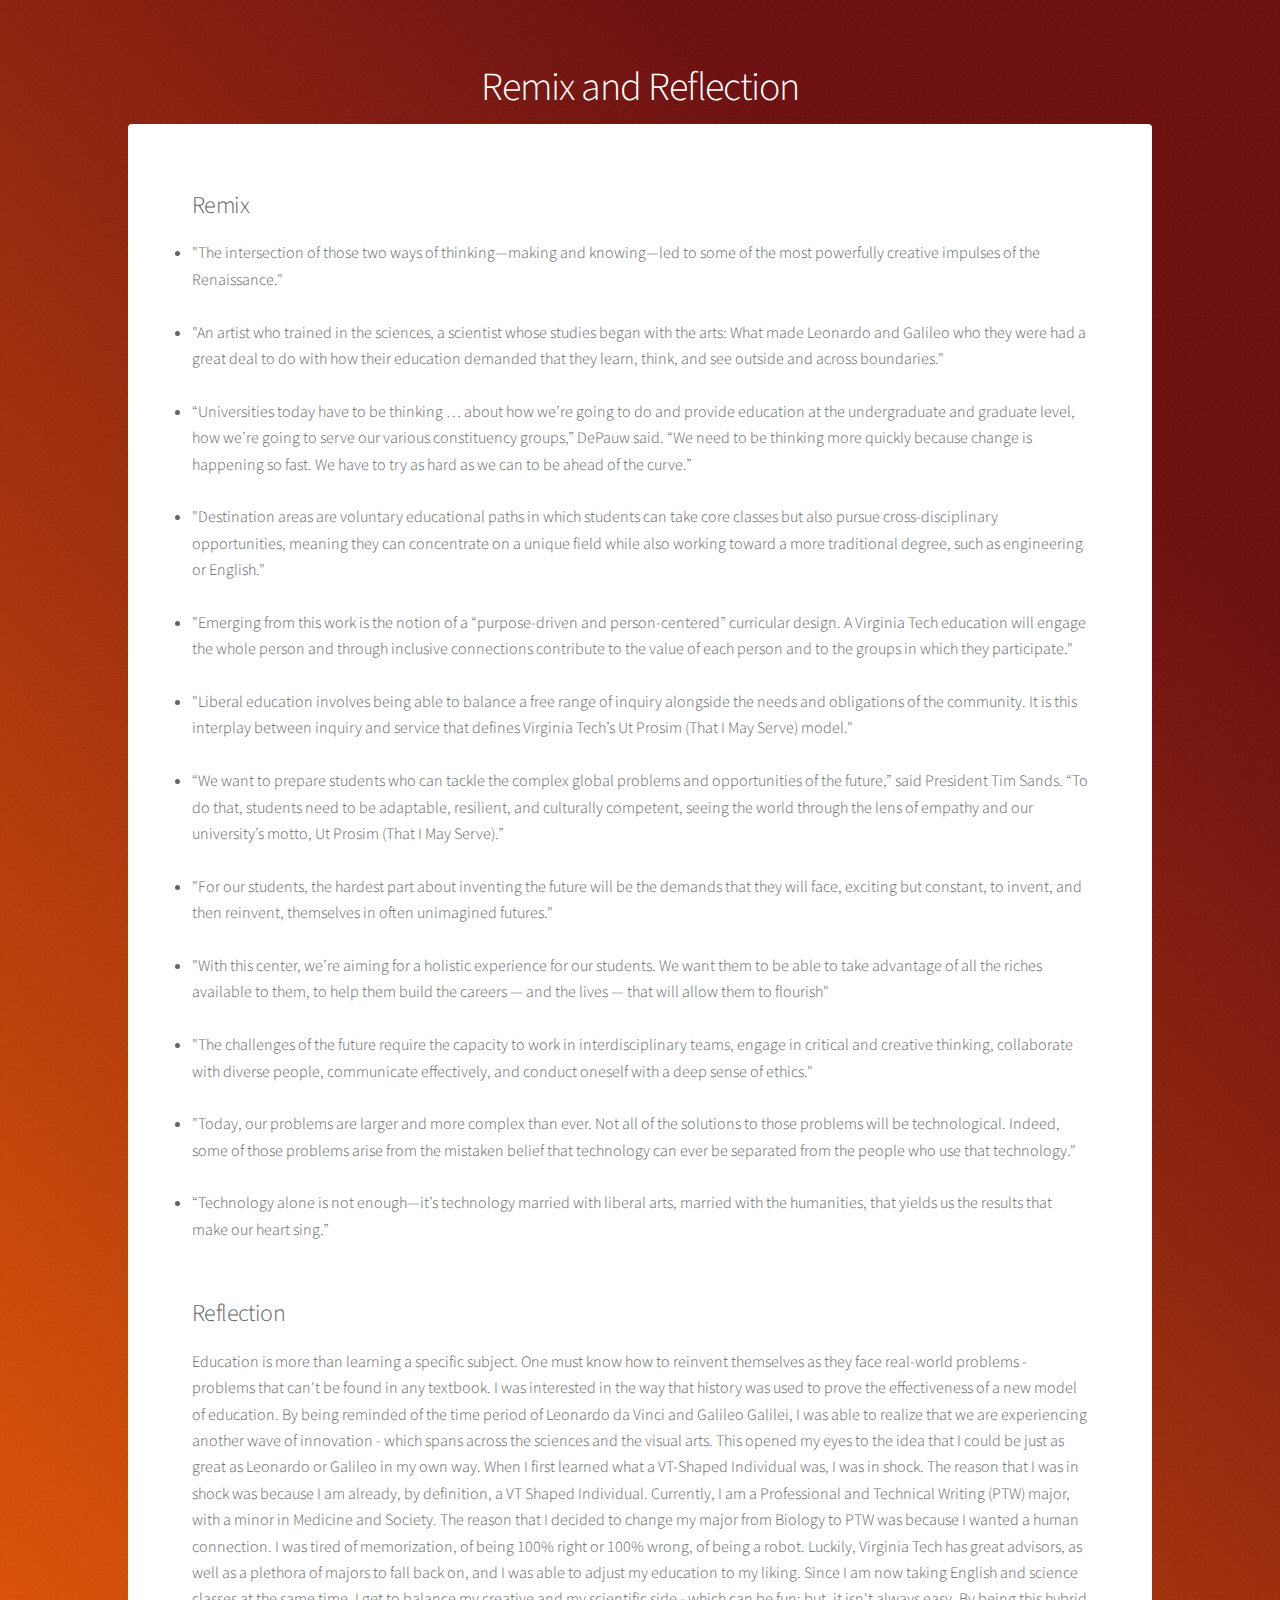
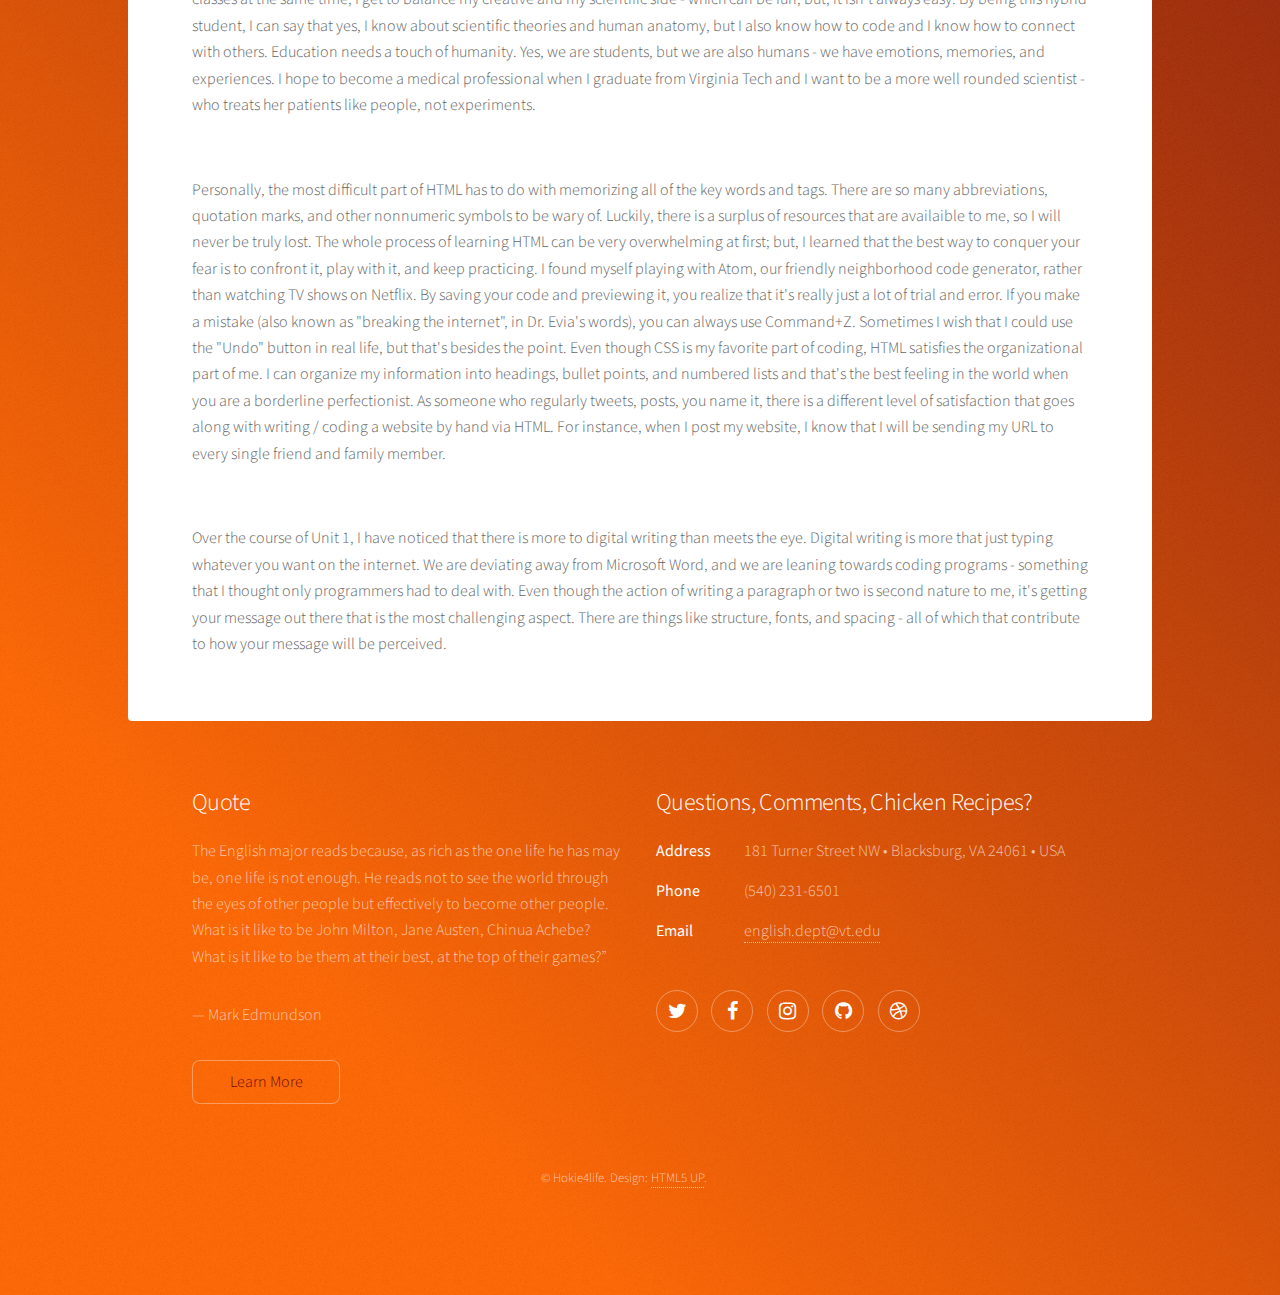
==== commit 21ab9ead: "More little changes" ====
--- a/generic.html
+++ b/generic.html
@@ -6,7 +6,7 @@
 -->
 <html>
 	<head>
-		<title>Generic - Stellar by HTML5 UP</title>
+		<title>VT-Shaped Individual</title>
 		<meta charset="utf-8" />
 		<meta name="viewport" content="width=device-width, initial-scale=1" />
 		<!--[if lte IE 8]><script src="assets/js/ie/html5shiv.js"></script><![endif]-->
@@ -95,7 +95,7 @@
 								<li><a href="#" class="icon fa-dribbble alt"><span class="label">Dribbble</span></a></li>
 							</ul>
 						</section>
-						<p class="copyright">&copy; Untitled. Design: <a href="https://html5up.net">HTML5 UP</a>.</p>
+						<p class="copyright">&copy; Hokie4life. Design: <a href="https://html5up.net">HTML5 UP</a>.</p>
 					</footer>
 
 			</div>
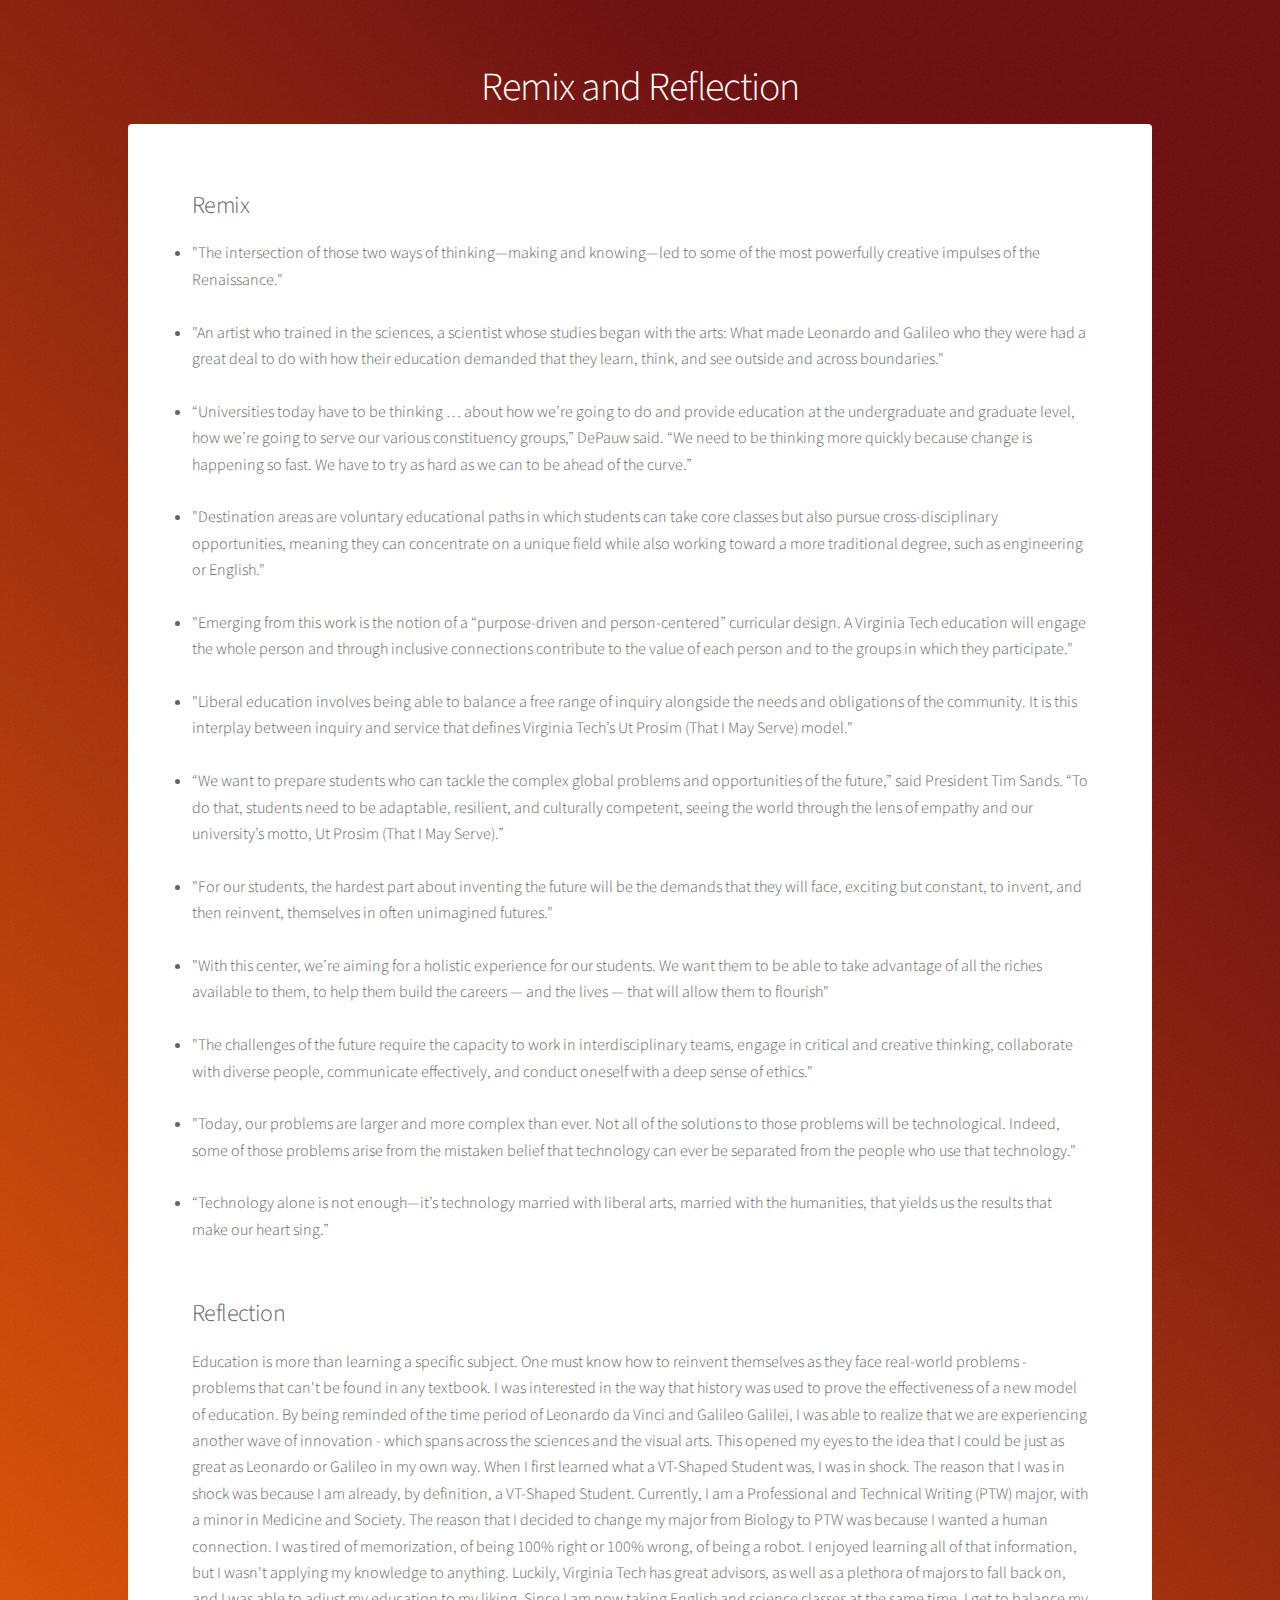
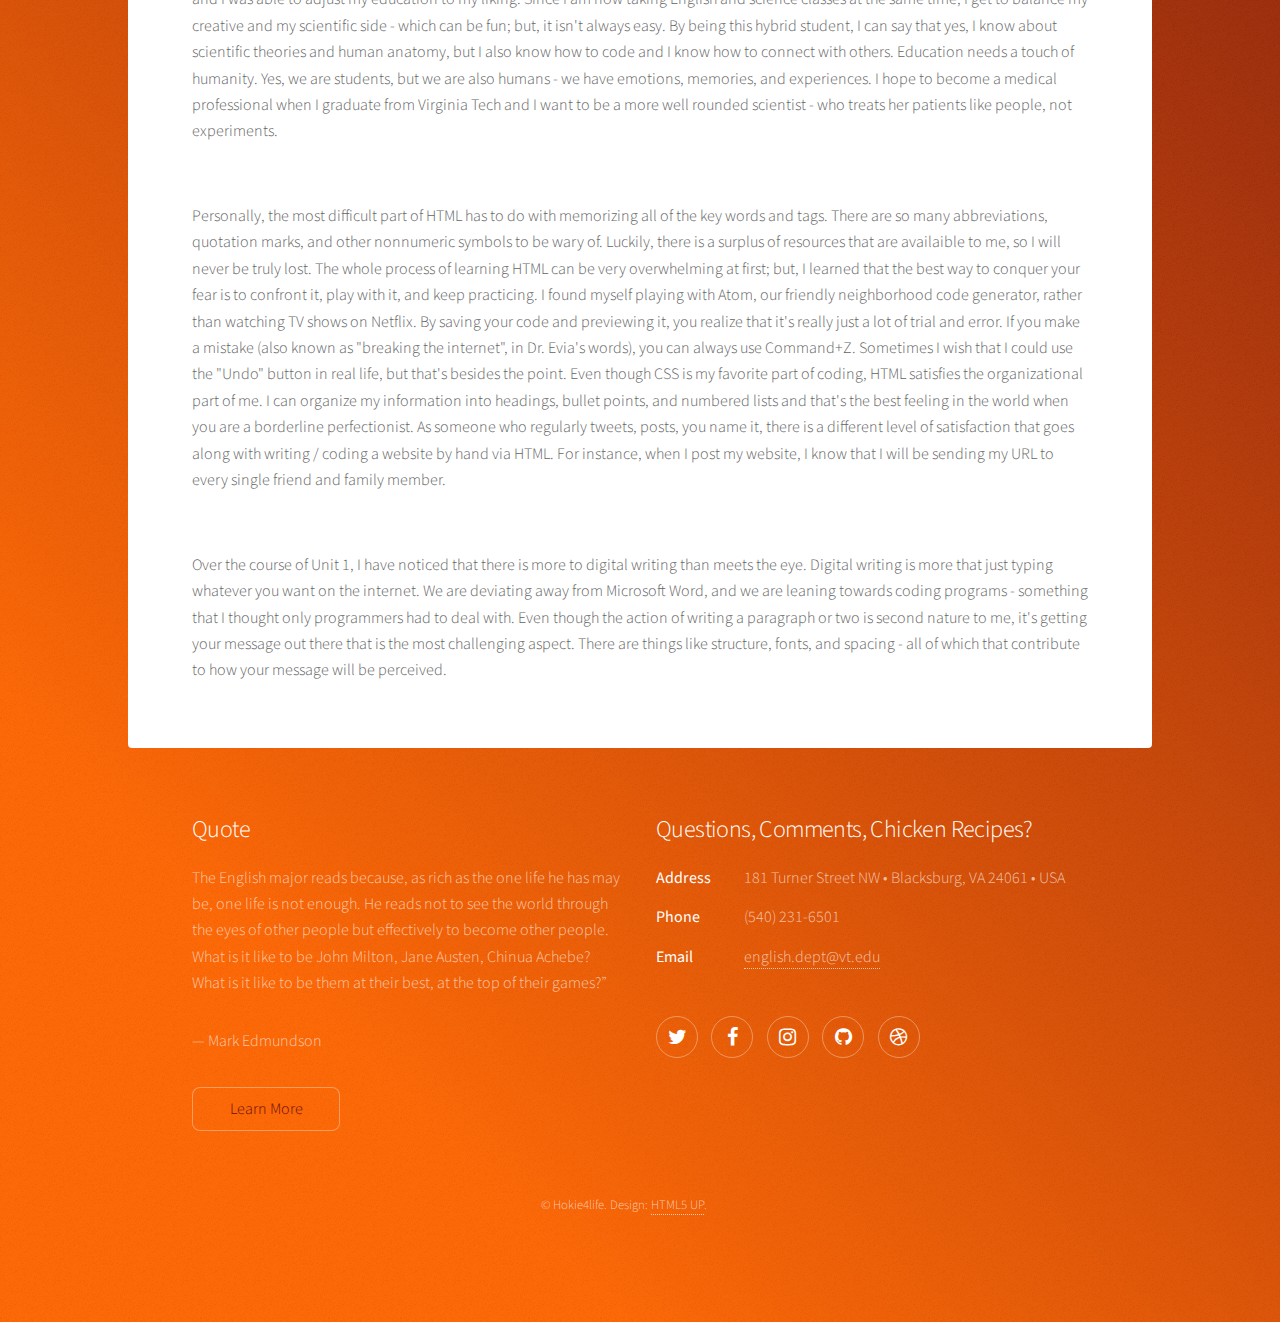
==== commit 87455feb: "Spelling and adding sentences" ====
--- a/generic.html
+++ b/generic.html
@@ -6,7 +6,7 @@
 -->
 <html>
 	<head>
-		<title>VT-Shaped Individual</title>
+		<title>VT-Shaped Student</title>
 		<meta charset="utf-8" />
 		<meta name="viewport" content="width=device-width, initial-scale=1" />
 		<!--[if lte IE 8]><script src="assets/js/ie/html5shiv.js"></script><![endif]-->
@@ -58,7 +58,7 @@
 									<br>
 
 								<h2>Reflection</h2>
-								<p>Education is more than learning a specific subject. One must know how to reinvent themselves as they face real-world problems - problems that can't be found in any textbook. I was interested in the way that history was used to prove the effectiveness of a new model of education. By being reminded of the time period of Leonardo da Vinci and Galileo Galilei, I was able to realize that we are experiencing another wave of innovation - which spans across the sciences and the visual arts. This opened my eyes to the idea that I could be just as great as Leonardo or Galileo in my own way. When I first learned what a VT-Shaped Individual was, I was in shock. The reason that I was in shock was because I am already, by definition, a VT Shaped Individual. Currently, I am a Professional and Technical Writing (PTW) major, with a minor in Medicine and Society. The reason that I decided to change my major from Biology to PTW was because I wanted a human connection. I was tired of memorization, of being 100% right or 100% wrong, of being a robot. Luckily, Virginia Tech has great advisors, as well as a plethora of majors to fall back on, and I was able to adjust my education to my liking. Since I am now taking English and science classes at the same time, I get to balance my creative and my scientific side - which can be fun; but, it isn't always easy. By being this hybrid student, I can say that yes, I know about scientific theories and human anatomy, but I also know how to code and I know how to connect with others. Education needs a touch of humanity. Yes, we are students, but we are also humans - we have emotions, memories, and experiences. I hope to become a medical professional when I graduate from Virginia Tech and I want to be a more well rounded scientist - who treats her patients like people, not experiments. </p>
+								<p>Education is more than learning a specific subject. One must know how to reinvent themselves as they face real-world problems - problems that can't be found in any textbook. I was interested in the way that history was used to prove the effectiveness of a new model of education. By being reminded of the time period of Leonardo da Vinci and Galileo Galilei, I was able to realize that we are experiencing another wave of innovation - which spans across the sciences and the visual arts. This opened my eyes to the idea that I could be just as great as Leonardo or Galileo in my own way. When I first learned what a VT-Shaped Student was, I was in shock. The reason that I was in shock was because I am already, by definition, a VT-Shaped Student. Currently, I am a Professional and Technical Writing (PTW) major, with a minor in Medicine and Society. The reason that I decided to change my major from Biology to PTW was because I wanted a human connection. I was tired of memorization, of being 100% right or 100% wrong, of being a robot. I enjoyed learning all of that information, but I wasn't applying my knowledge to anything. Luckily, Virginia Tech has great advisors, as well as a plethora of majors to fall back on, and I was able to adjust my education to my liking. Since I am now taking English and science classes at the same time, I get to balance my creative and my scientific side - which can be fun; but, it isn't always easy. By being this hybrid student, I can say that yes, I know about scientific theories and human anatomy, but I also know how to code and I know how to connect with others. Education needs a touch of humanity. Yes, we are students, but we are also humans - we have emotions, memories, and experiences. I hope to become a medical professional when I graduate from Virginia Tech and I want to be a more well rounded scientist - who treats her patients like people, not experiments. </p>
 								<br>
 								<p>Personally, the most difficult part of HTML has to do with memorizing all of the key words and tags. There are so many abbreviations, quotation marks, and other nonnumeric symbols to be wary of. Luckily, there is a surplus of resources that are availaible to me, so I will never be truly lost. The whole process of learning HTML can be very overwhelming at first; but, I learned that the best way to conquer your fear is to confront it, play with it, and keep practicing. I found myself playing with Atom, our friendly neighborhood code generator, rather than watching TV shows on Netflix. By saving your code and previewing it, you realize that it's really just a lot of trial and error. If you make a mistake (also known as "breaking the internet", in Dr. Evia's words), you can always use Command+Z. Sometimes I wish that I could use the "Undo" button in real life, but that's besides the point. Even though CSS is my favorite part of coding, HTML satisfies the organizational part of me. I can organize my information into headings, bullet points, and numbered lists and that's the best feeling in the world when you are a borderline perfectionist. As someone who regularly tweets, posts, you name it, there is a different level of satisfaction that goes along with writing / coding a website by hand via HTML. For instance, when I post my website, I know that I will be sending my URL to every single friend and family member.</p>
 								<br>
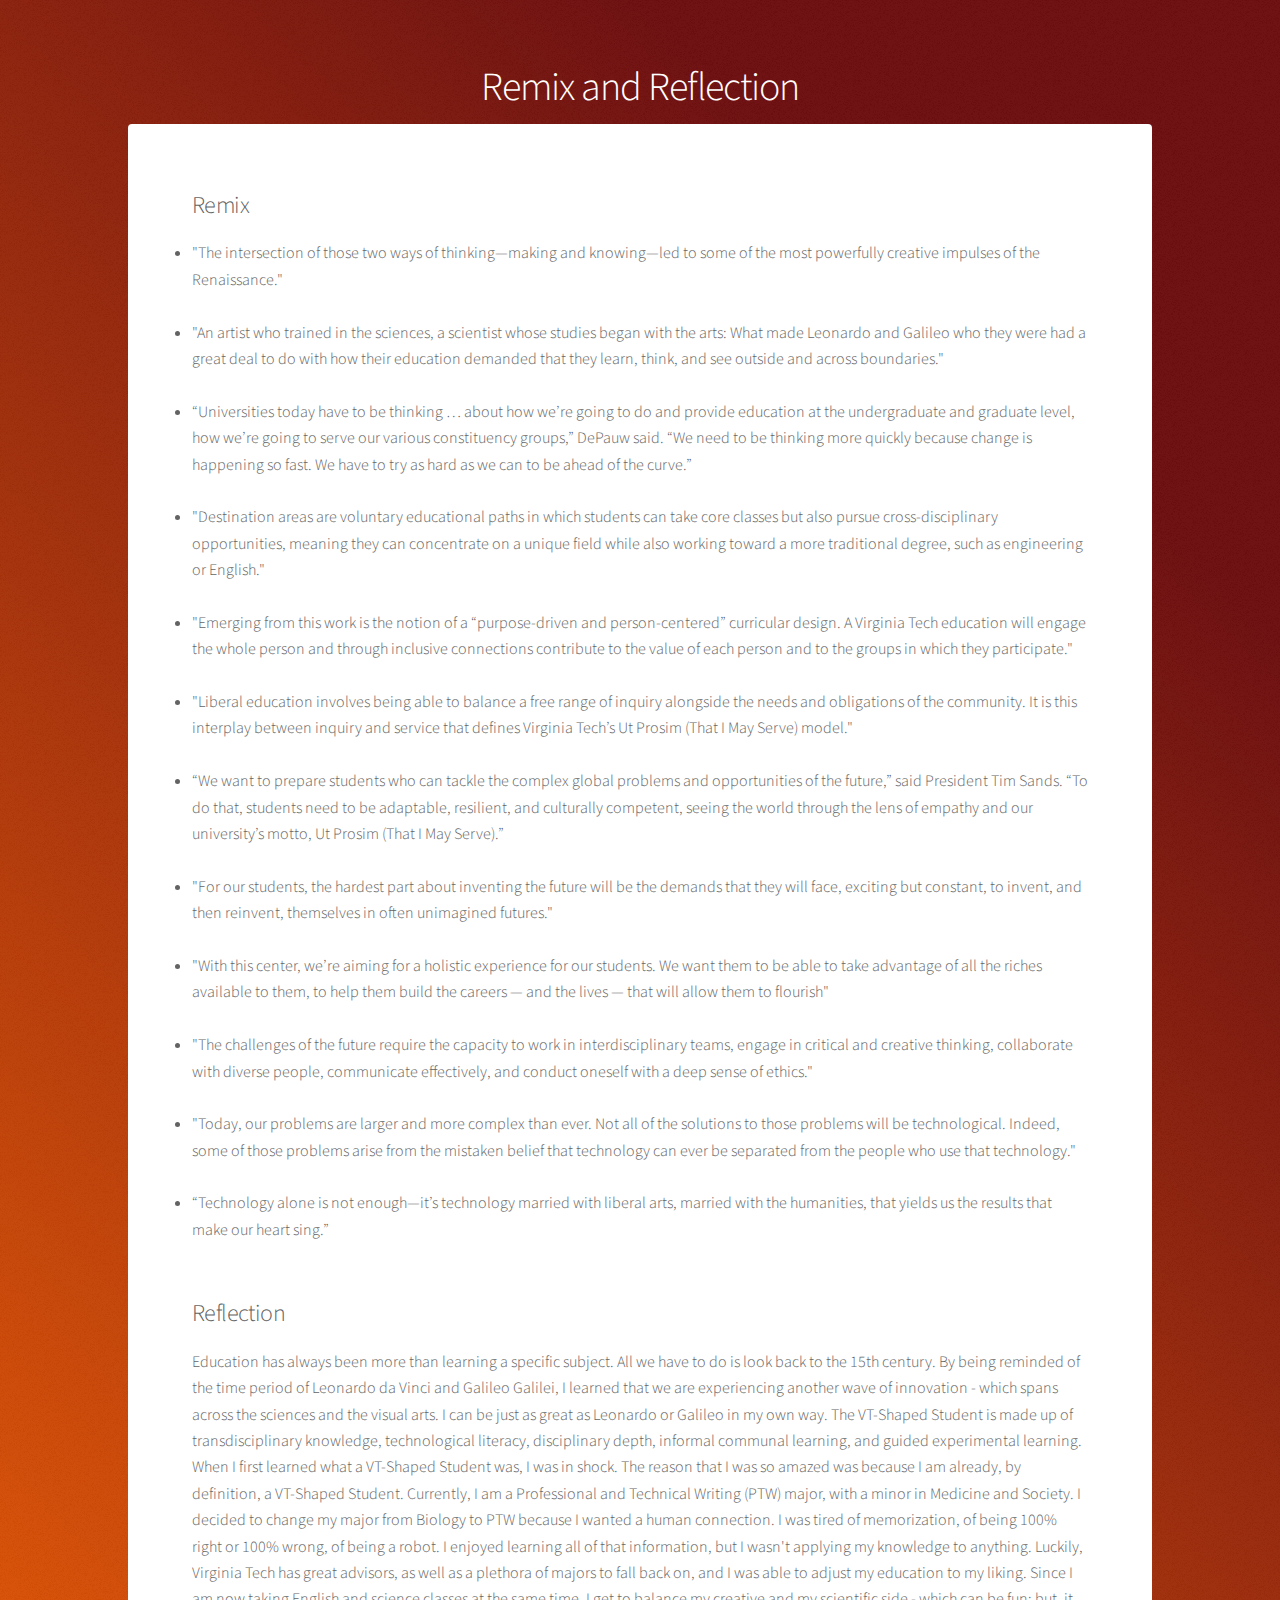
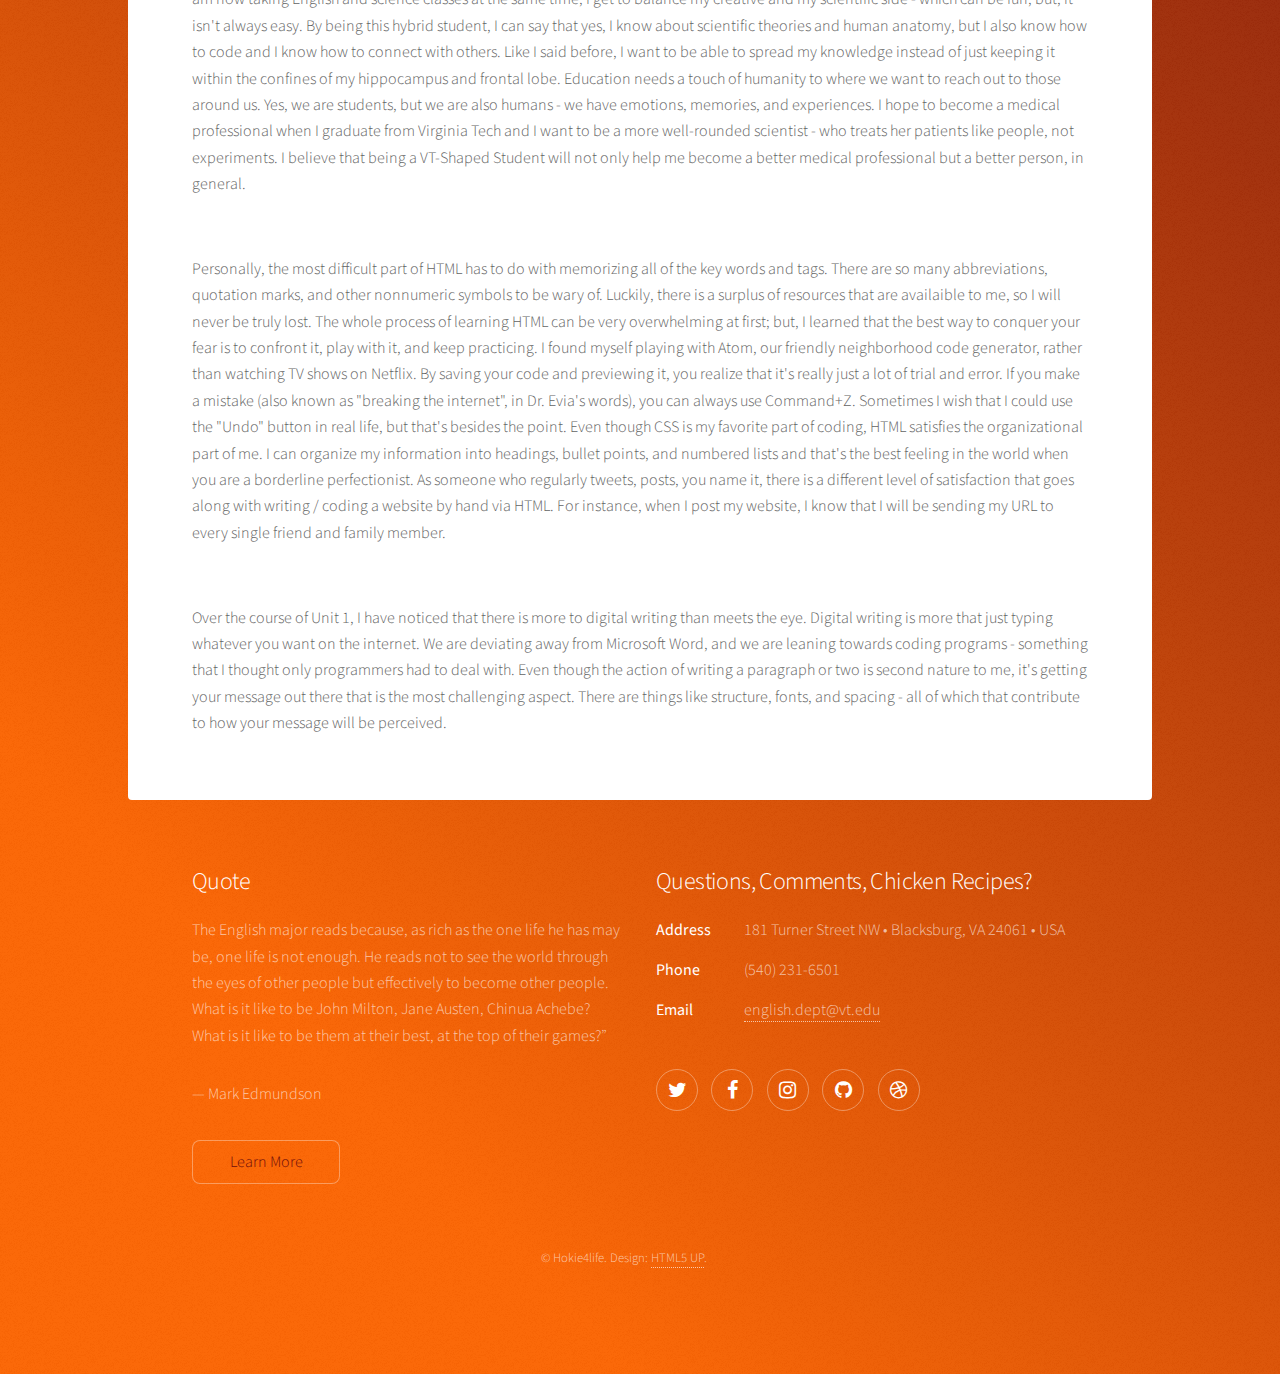
==== commit c7ab3862: "Little changes" ====
--- a/generic.html
+++ b/generic.html
@@ -58,7 +58,7 @@
 									<br>
 
 								<h2>Reflection</h2>
-								<p>Education is more than learning a specific subject. One must know how to reinvent themselves as they face real-world problems - problems that can't be found in any textbook. I was interested in the way that history was used to prove the effectiveness of a new model of education. By being reminded of the time period of Leonardo da Vinci and Galileo Galilei, I was able to realize that we are experiencing another wave of innovation - which spans across the sciences and the visual arts. This opened my eyes to the idea that I could be just as great as Leonardo or Galileo in my own way. When I first learned what a VT-Shaped Student was, I was in shock. The reason that I was in shock was because I am already, by definition, a VT-Shaped Student. Currently, I am a Professional and Technical Writing (PTW) major, with a minor in Medicine and Society. The reason that I decided to change my major from Biology to PTW was because I wanted a human connection. I was tired of memorization, of being 100% right or 100% wrong, of being a robot. I enjoyed learning all of that information, but I wasn't applying my knowledge to anything. Luckily, Virginia Tech has great advisors, as well as a plethora of majors to fall back on, and I was able to adjust my education to my liking. Since I am now taking English and science classes at the same time, I get to balance my creative and my scientific side - which can be fun; but, it isn't always easy. By being this hybrid student, I can say that yes, I know about scientific theories and human anatomy, but I also know how to code and I know how to connect with others. Education needs a touch of humanity. Yes, we are students, but we are also humans - we have emotions, memories, and experiences. I hope to become a medical professional when I graduate from Virginia Tech and I want to be a more well rounded scientist - who treats her patients like people, not experiments. </p>
+								<p>Education has always been more than learning a specific subject. All we have to do is look back to the 15th century. By being reminded of the time period of Leonardo da Vinci and Galileo Galilei, I learned that we are experiencing another wave of innovation - which spans across the sciences and the visual arts. I can be just as great as Leonardo or Galileo in my own way. The VT-Shaped Student is made up of transdisciplinary knowledge, technological literacy, disciplinary depth, informal communal learning, and guided experimental learning. When I first learned what a VT-Shaped Student was, I was in shock. The reason that I was so amazed was because I am already, by definition, a VT-Shaped Student. Currently, I am a Professional and Technical Writing (PTW) major, with a minor in Medicine and Society. I decided to change my major from Biology to PTW because I wanted a human connection. I was tired of memorization, of being 100% right or 100% wrong, of being a robot. I enjoyed learning all of that information, but I wasn't applying my knowledge to anything. Luckily, Virginia Tech has great advisors, as well as a plethora of majors to fall back on, and I was able to adjust my education to my liking. Since I am now taking English and science classes at the same time, I get to balance my creative and my scientific side - which can be fun; but, it isn't always easy. By being this hybrid student, I can say that yes, I know about scientific theories and human anatomy, but I also know how to code and I know how to connect with others. Like I said before, I want to be able to spread my knowledge instead of just keeping it within the confines of my hippocampus and frontal lobe. Education needs a touch of humanity to where we want to reach out to those around us. Yes, we are students, but we are also humans - we have emotions, memories, and experiences. I hope to become a medical professional when I graduate from Virginia Tech and I want to be a more well-rounded scientist - who treats her patients like people, not experiments. I believe that being a VT-Shaped Student will not only help me become a better medical professional but a better person, in general. </p>
 								<br>
 								<p>Personally, the most difficult part of HTML has to do with memorizing all of the key words and tags. There are so many abbreviations, quotation marks, and other nonnumeric symbols to be wary of. Luckily, there is a surplus of resources that are availaible to me, so I will never be truly lost. The whole process of learning HTML can be very overwhelming at first; but, I learned that the best way to conquer your fear is to confront it, play with it, and keep practicing. I found myself playing with Atom, our friendly neighborhood code generator, rather than watching TV shows on Netflix. By saving your code and previewing it, you realize that it's really just a lot of trial and error. If you make a mistake (also known as "breaking the internet", in Dr. Evia's words), you can always use Command+Z. Sometimes I wish that I could use the "Undo" button in real life, but that's besides the point. Even though CSS is my favorite part of coding, HTML satisfies the organizational part of me. I can organize my information into headings, bullet points, and numbered lists and that's the best feeling in the world when you are a borderline perfectionist. As someone who regularly tweets, posts, you name it, there is a different level of satisfaction that goes along with writing / coding a website by hand via HTML. For instance, when I post my website, I know that I will be sending my URL to every single friend and family member.</p>
 								<br>
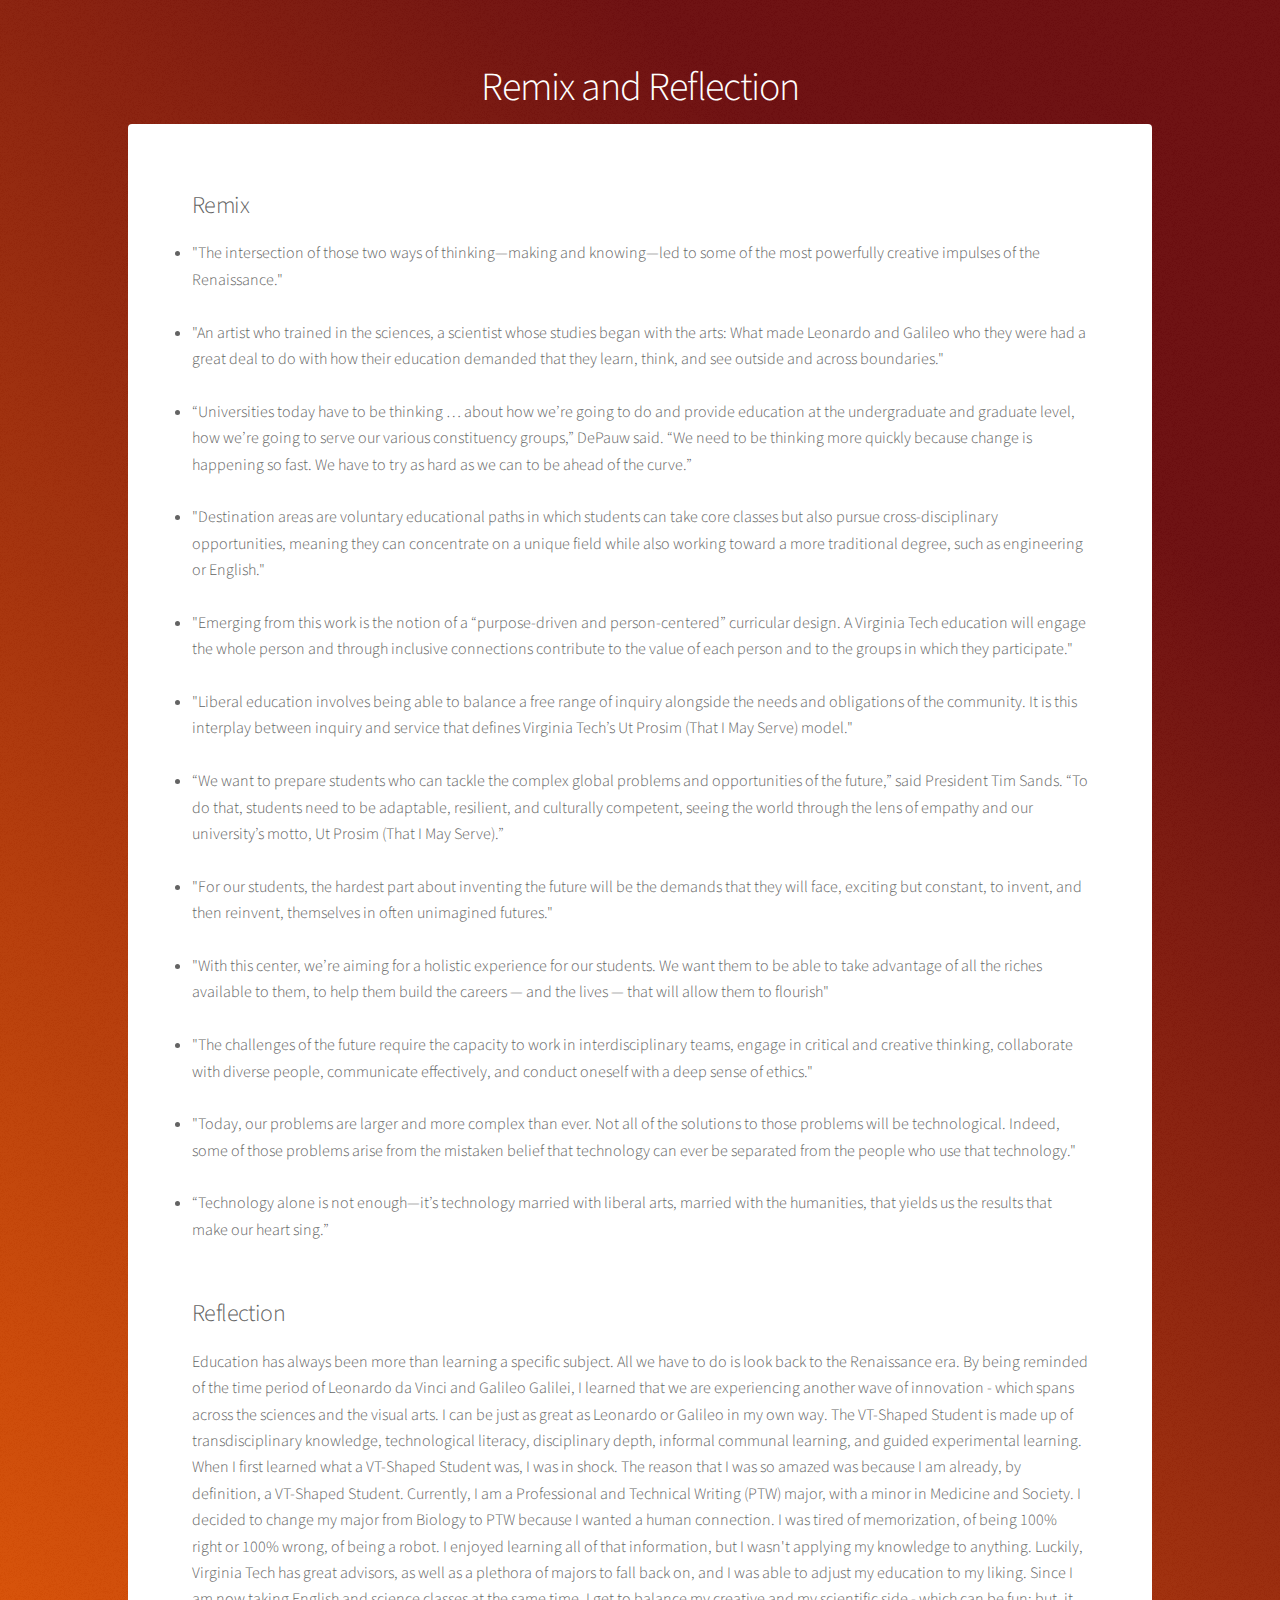
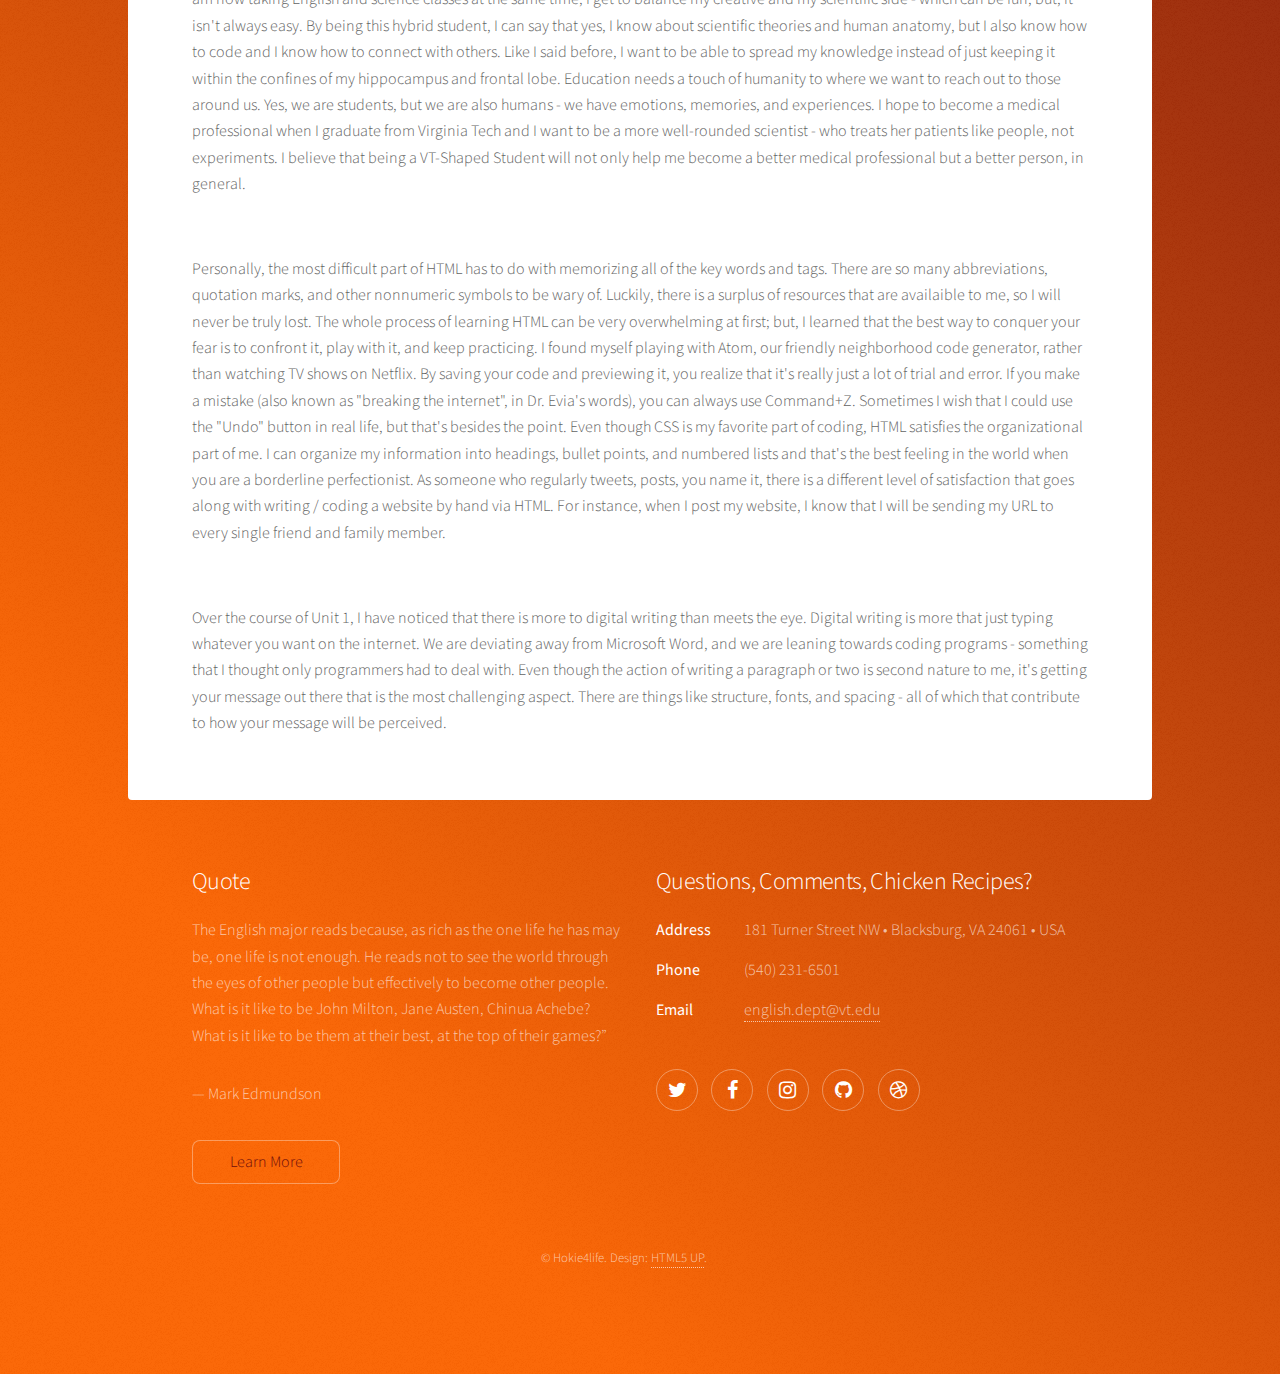
==== commit d8469b6b: "Spelling corrections" ====
--- a/generic.html
+++ b/generic.html
@@ -58,7 +58,7 @@
 									<br>
 
 								<h2>Reflection</h2>
-								<p>Education has always been more than learning a specific subject. All we have to do is look back to the 15th century. By being reminded of the time period of Leonardo da Vinci and Galileo Galilei, I learned that we are experiencing another wave of innovation - which spans across the sciences and the visual arts. I can be just as great as Leonardo or Galileo in my own way. The VT-Shaped Student is made up of transdisciplinary knowledge, technological literacy, disciplinary depth, informal communal learning, and guided experimental learning. When I first learned what a VT-Shaped Student was, I was in shock. The reason that I was so amazed was because I am already, by definition, a VT-Shaped Student. Currently, I am a Professional and Technical Writing (PTW) major, with a minor in Medicine and Society. I decided to change my major from Biology to PTW because I wanted a human connection. I was tired of memorization, of being 100% right or 100% wrong, of being a robot. I enjoyed learning all of that information, but I wasn't applying my knowledge to anything. Luckily, Virginia Tech has great advisors, as well as a plethora of majors to fall back on, and I was able to adjust my education to my liking. Since I am now taking English and science classes at the same time, I get to balance my creative and my scientific side - which can be fun; but, it isn't always easy. By being this hybrid student, I can say that yes, I know about scientific theories and human anatomy, but I also know how to code and I know how to connect with others. Like I said before, I want to be able to spread my knowledge instead of just keeping it within the confines of my hippocampus and frontal lobe. Education needs a touch of humanity to where we want to reach out to those around us. Yes, we are students, but we are also humans - we have emotions, memories, and experiences. I hope to become a medical professional when I graduate from Virginia Tech and I want to be a more well-rounded scientist - who treats her patients like people, not experiments. I believe that being a VT-Shaped Student will not only help me become a better medical professional but a better person, in general. </p>
+								<p>Education has always been more than learning a specific subject. All we have to do is look back to the Renaissance era. By being reminded of the time period of Leonardo da Vinci and Galileo Galilei, I learned that we are experiencing another wave of innovation - which spans across the sciences and the visual arts. I can be just as great as Leonardo or Galileo in my own way. The VT-Shaped Student is made up of transdisciplinary knowledge, technological literacy, disciplinary depth, informal communal learning, and guided experimental learning. When I first learned what a VT-Shaped Student was, I was in shock. The reason that I was so amazed was because I am already, by definition, a VT-Shaped Student. Currently, I am a Professional and Technical Writing (PTW) major, with a minor in Medicine and Society. I decided to change my major from Biology to PTW because I wanted a human connection. I was tired of memorization, of being 100% right or 100% wrong, of being a robot. I enjoyed learning all of that information, but I wasn't applying my knowledge to anything. Luckily, Virginia Tech has great advisors, as well as a plethora of majors to fall back on, and I was able to adjust my education to my liking. Since I am now taking English and science classes at the same time, I get to balance my creative and my scientific side - which can be fun; but, it isn't always easy. By being this hybrid student, I can say that yes, I know about scientific theories and human anatomy, but I also know how to code and I know how to connect with others. Like I said before, I want to be able to spread my knowledge instead of just keeping it within the confines of my hippocampus and frontal lobe. Education needs a touch of humanity to where we want to reach out to those around us. Yes, we are students, but we are also humans - we have emotions, memories, and experiences. I hope to become a medical professional when I graduate from Virginia Tech and I want to be a more well-rounded scientist - who treats her patients like people, not experiments. I believe that being a VT-Shaped Student will not only help me become a better medical professional but a better person, in general. </p>
 								<br>
 								<p>Personally, the most difficult part of HTML has to do with memorizing all of the key words and tags. There are so many abbreviations, quotation marks, and other nonnumeric symbols to be wary of. Luckily, there is a surplus of resources that are availaible to me, so I will never be truly lost. The whole process of learning HTML can be very overwhelming at first; but, I learned that the best way to conquer your fear is to confront it, play with it, and keep practicing. I found myself playing with Atom, our friendly neighborhood code generator, rather than watching TV shows on Netflix. By saving your code and previewing it, you realize that it's really just a lot of trial and error. If you make a mistake (also known as "breaking the internet", in Dr. Evia's words), you can always use Command+Z. Sometimes I wish that I could use the "Undo" button in real life, but that's besides the point. Even though CSS is my favorite part of coding, HTML satisfies the organizational part of me. I can organize my information into headings, bullet points, and numbered lists and that's the best feeling in the world when you are a borderline perfectionist. As someone who regularly tweets, posts, you name it, there is a different level of satisfaction that goes along with writing / coding a website by hand via HTML. For instance, when I post my website, I know that I will be sending my URL to every single friend and family member.</p>
 								<br>
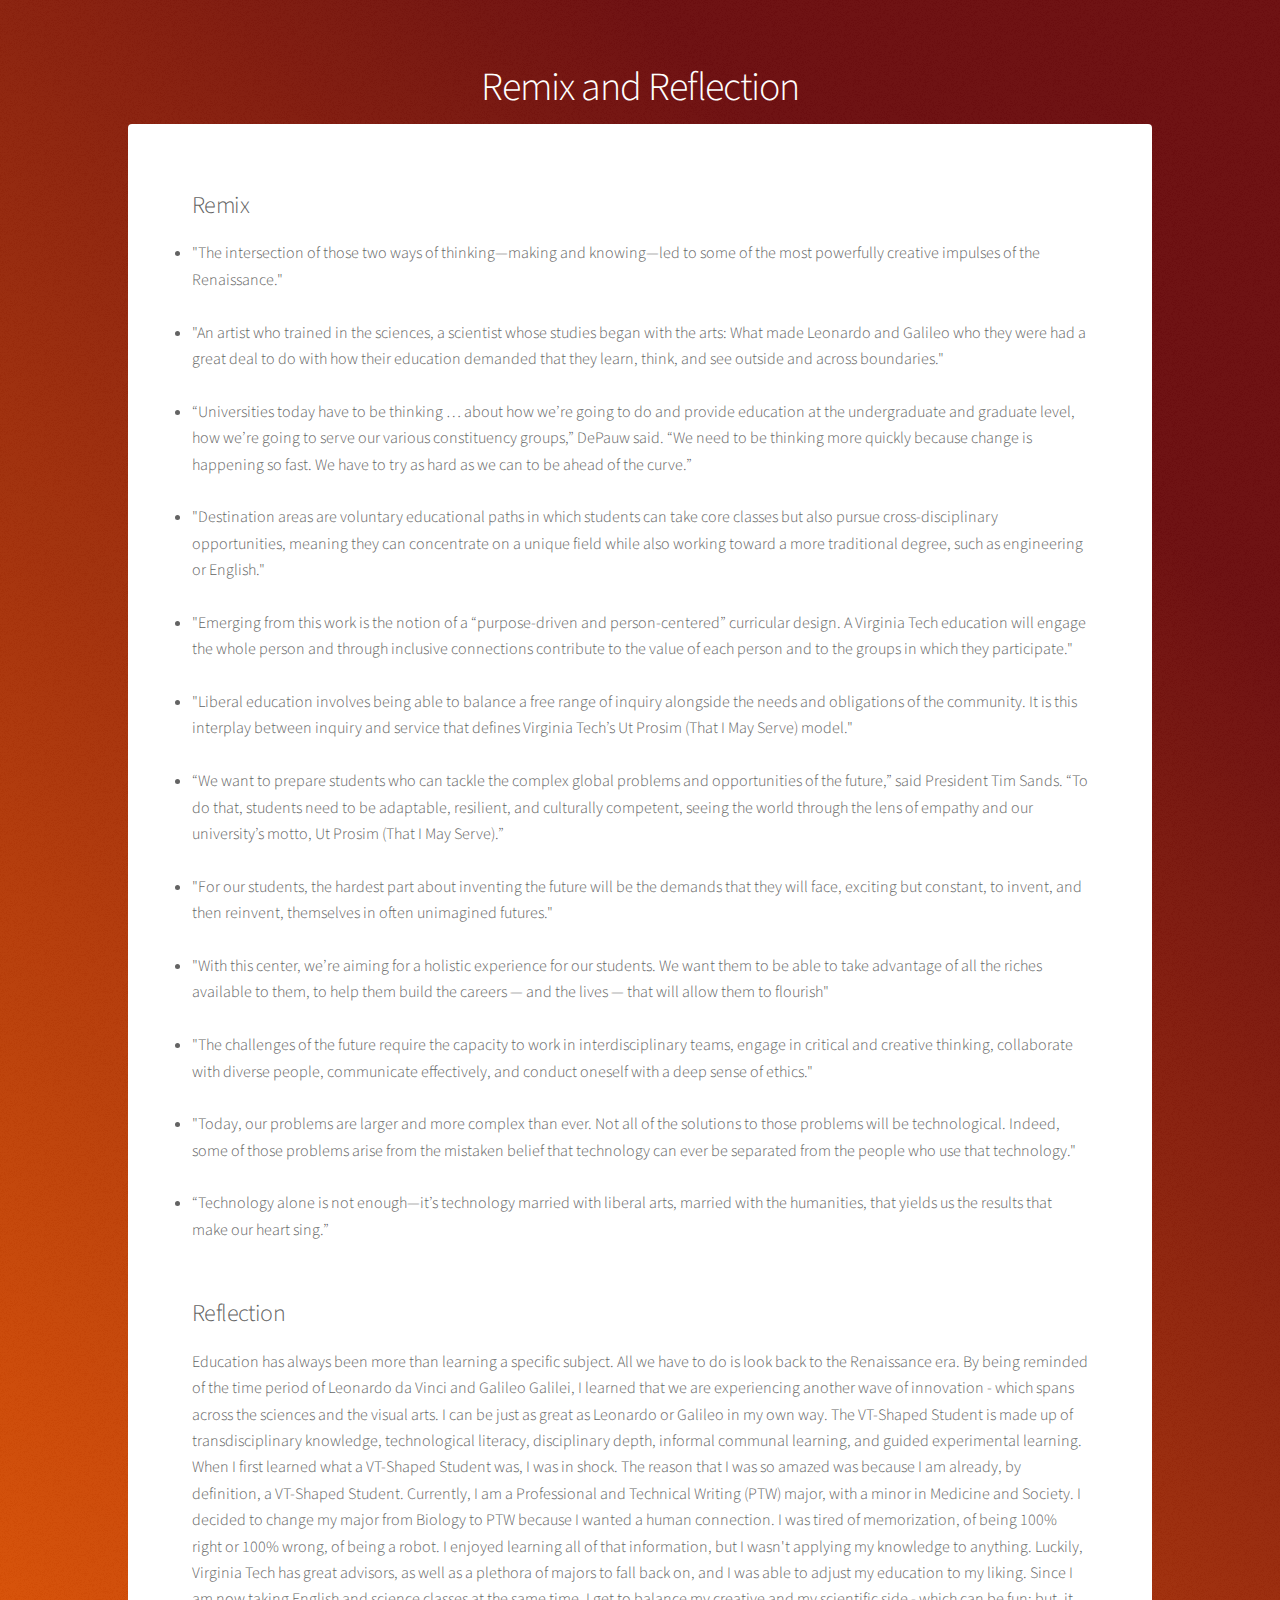
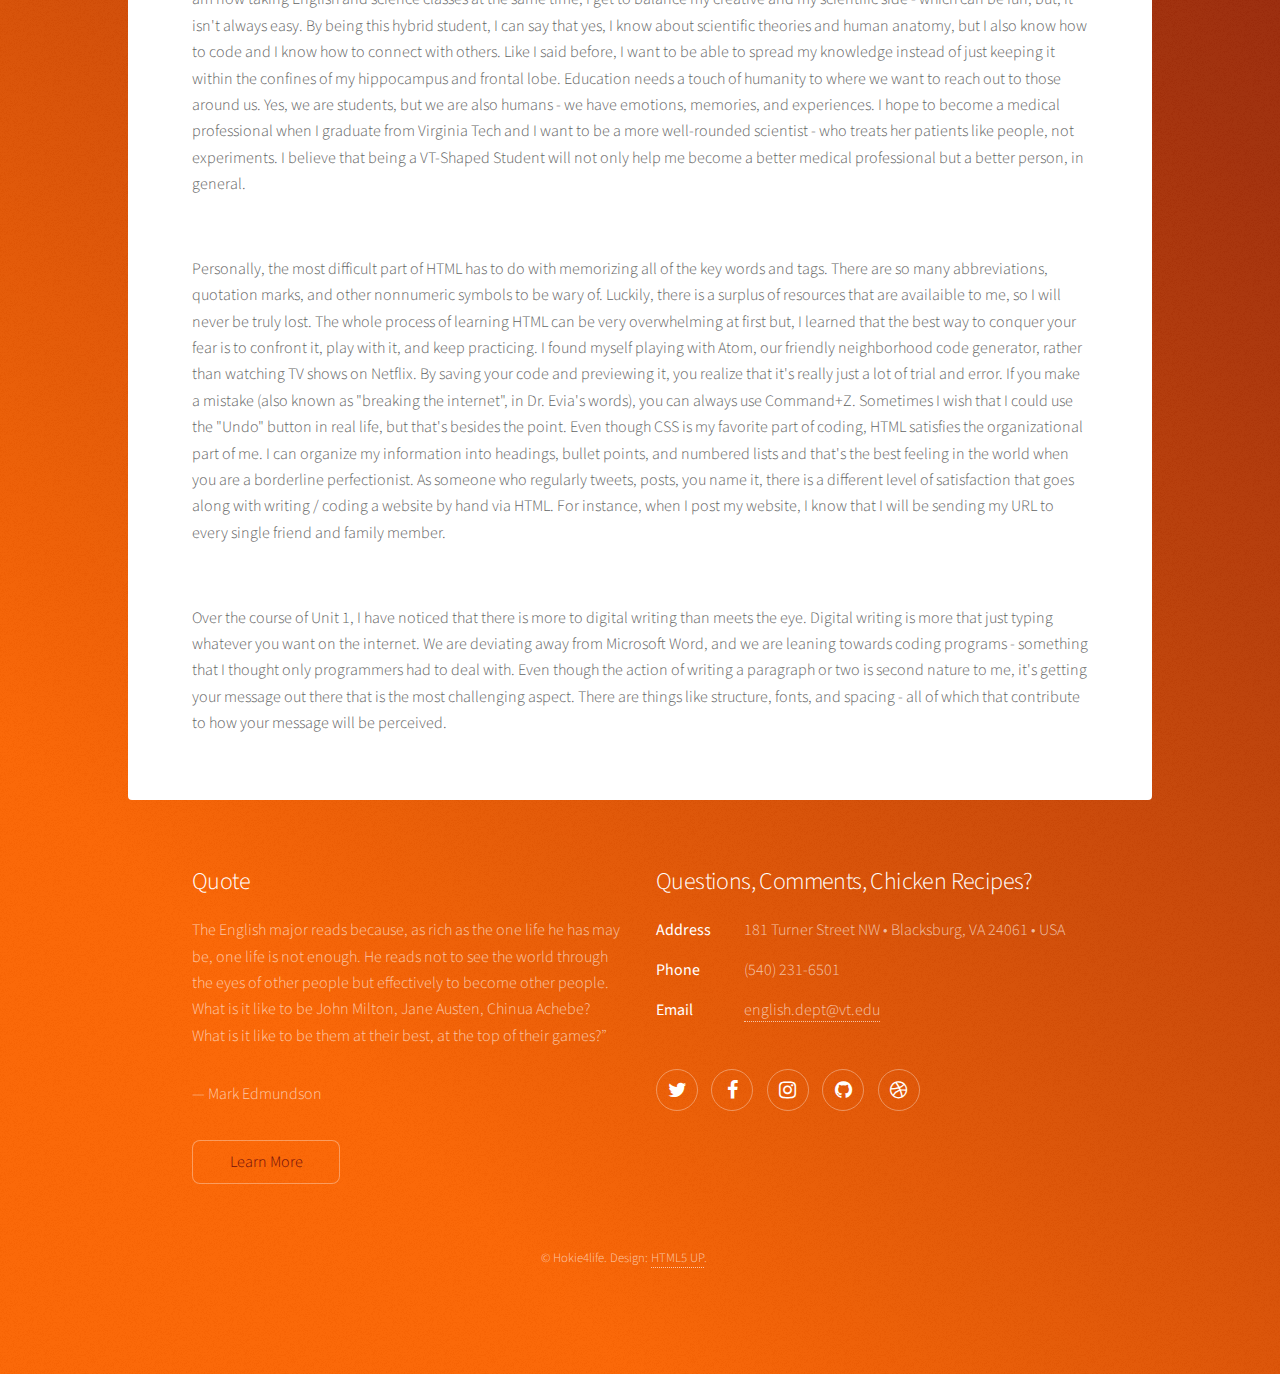
==== commit 0d900fcd: "My final revision! YAY!" ====
--- a/generic.html
+++ b/generic.html
@@ -60,7 +60,7 @@
 								<h2>Reflection</h2>
 								<p>Education has always been more than learning a specific subject. All we have to do is look back to the Renaissance era. By being reminded of the time period of Leonardo da Vinci and Galileo Galilei, I learned that we are experiencing another wave of innovation - which spans across the sciences and the visual arts. I can be just as great as Leonardo or Galileo in my own way. The VT-Shaped Student is made up of transdisciplinary knowledge, technological literacy, disciplinary depth, informal communal learning, and guided experimental learning. When I first learned what a VT-Shaped Student was, I was in shock. The reason that I was so amazed was because I am already, by definition, a VT-Shaped Student. Currently, I am a Professional and Technical Writing (PTW) major, with a minor in Medicine and Society. I decided to change my major from Biology to PTW because I wanted a human connection. I was tired of memorization, of being 100% right or 100% wrong, of being a robot. I enjoyed learning all of that information, but I wasn't applying my knowledge to anything. Luckily, Virginia Tech has great advisors, as well as a plethora of majors to fall back on, and I was able to adjust my education to my liking. Since I am now taking English and science classes at the same time, I get to balance my creative and my scientific side - which can be fun; but, it isn't always easy. By being this hybrid student, I can say that yes, I know about scientific theories and human anatomy, but I also know how to code and I know how to connect with others. Like I said before, I want to be able to spread my knowledge instead of just keeping it within the confines of my hippocampus and frontal lobe. Education needs a touch of humanity to where we want to reach out to those around us. Yes, we are students, but we are also humans - we have emotions, memories, and experiences. I hope to become a medical professional when I graduate from Virginia Tech and I want to be a more well-rounded scientist - who treats her patients like people, not experiments. I believe that being a VT-Shaped Student will not only help me become a better medical professional but a better person, in general. </p>
 								<br>
-								<p>Personally, the most difficult part of HTML has to do with memorizing all of the key words and tags. There are so many abbreviations, quotation marks, and other nonnumeric symbols to be wary of. Luckily, there is a surplus of resources that are availaible to me, so I will never be truly lost. The whole process of learning HTML can be very overwhelming at first; but, I learned that the best way to conquer your fear is to confront it, play with it, and keep practicing. I found myself playing with Atom, our friendly neighborhood code generator, rather than watching TV shows on Netflix. By saving your code and previewing it, you realize that it's really just a lot of trial and error. If you make a mistake (also known as "breaking the internet", in Dr. Evia's words), you can always use Command+Z. Sometimes I wish that I could use the "Undo" button in real life, but that's besides the point. Even though CSS is my favorite part of coding, HTML satisfies the organizational part of me. I can organize my information into headings, bullet points, and numbered lists and that's the best feeling in the world when you are a borderline perfectionist. As someone who regularly tweets, posts, you name it, there is a different level of satisfaction that goes along with writing / coding a website by hand via HTML. For instance, when I post my website, I know that I will be sending my URL to every single friend and family member.</p>
+								<p>Personally, the most difficult part of HTML has to do with memorizing all of the key words and tags. There are so many abbreviations, quotation marks, and other nonnumeric symbols to be wary of. Luckily, there is a surplus of resources that are availaible to me, so I will never be truly lost. The whole process of learning HTML can be very overwhelming at first but, I learned that the best way to conquer your fear is to confront it, play with it, and keep practicing. I found myself playing with Atom, our friendly neighborhood code generator, rather than watching TV shows on Netflix. By saving your code and previewing it, you realize that it's really just a lot of trial and error. If you make a mistake (also known as "breaking the internet", in Dr. Evia's words), you can always use Command+Z. Sometimes I wish that I could use the "Undo" button in real life, but that's besides the point. Even though CSS is my favorite part of coding, HTML satisfies the organizational part of me. I can organize my information into headings, bullet points, and numbered lists and that's the best feeling in the world when you are a borderline perfectionist. As someone who regularly tweets, posts, you name it, there is a different level of satisfaction that goes along with writing / coding a website by hand via HTML. For instance, when I post my website, I know that I will be sending my URL to every single friend and family member.</p>
 								<br>
 								<p>Over the course of Unit 1, I have noticed that there is more to digital writing than meets the eye. Digital writing is more that just typing whatever you want on the internet. We are deviating away from Microsoft Word, and we are leaning towards coding programs - something that I thought only programmers had to deal with. Even though the action of writing a paragraph or two is second nature to me, it's getting your message out there that is the most challenging aspect. There are things like structure, fonts, and spacing - all of which that contribute to how your message will be perceived.</p>
 							</section>
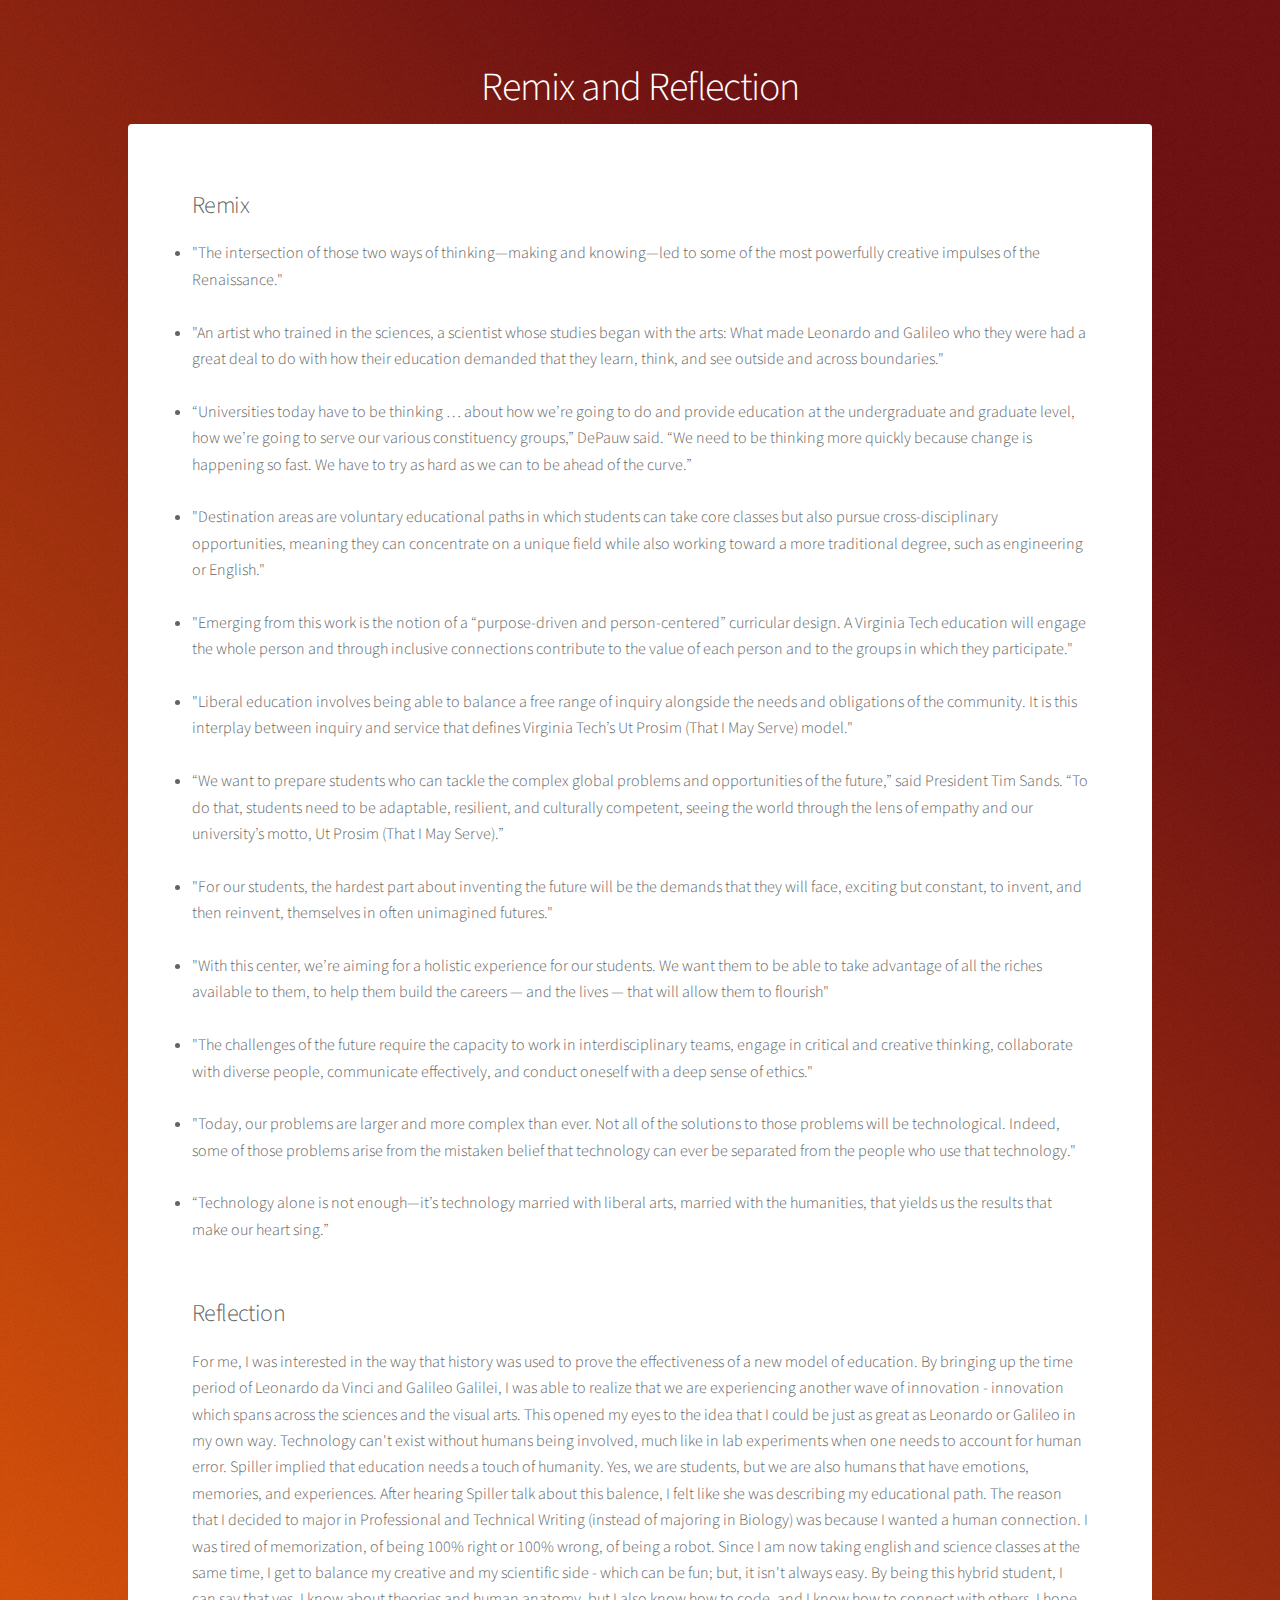
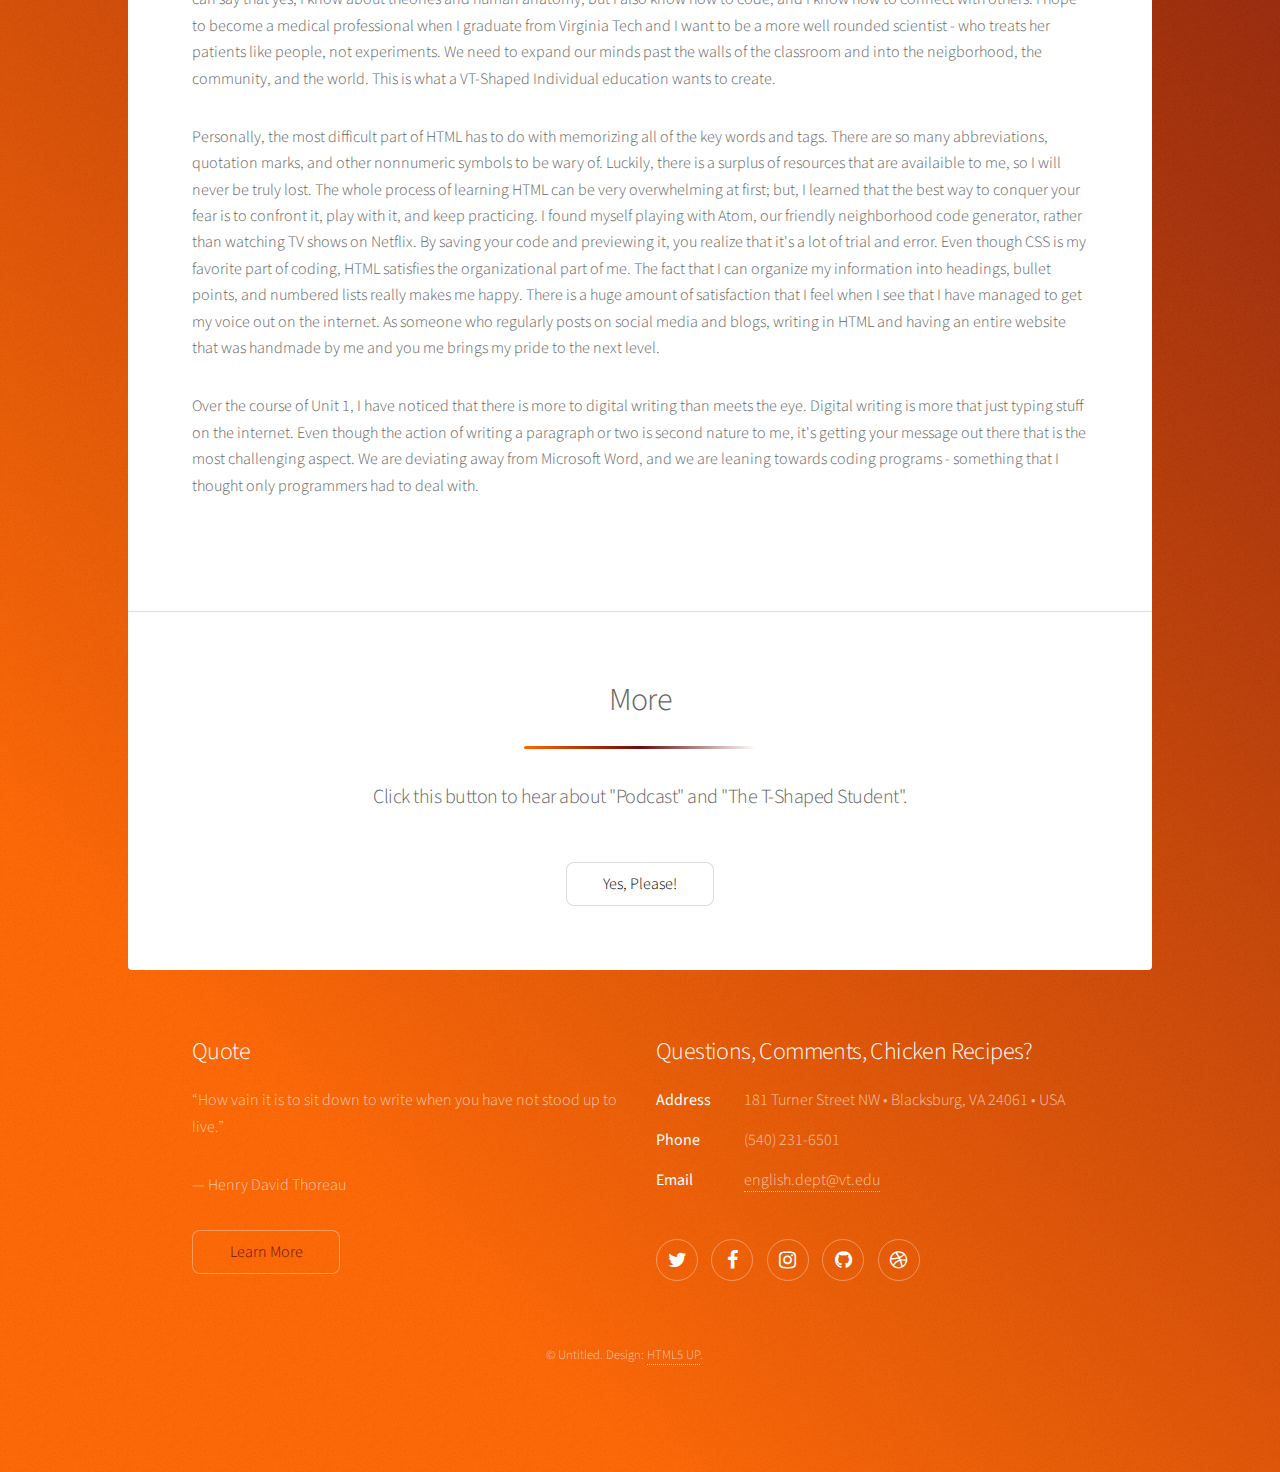
==== commit 3cb2d4c5: "Added pages for Video, Podcast, and Design" ====
--- a/generic.html
+++ b/generic.html
@@ -6,7 +6,7 @@
 -->
 <html>
 	<head>
-		<title>VT-Shaped Student</title>
+		<title>Generic - Stellar by HTML5 UP</title>
 		<meta charset="utf-8" />
 		<meta name="viewport" content="width=device-width, initial-scale=1" />
 		<!--[if lte IE 8]><script src="assets/js/ie/html5shiv.js"></script><![endif]-->
@@ -58,21 +58,40 @@
 									<br>
 
 								<h2>Reflection</h2>
-								<p>Education has always been more than learning a specific subject. All we have to do is look back to the Renaissance era. By being reminded of the time period of Leonardo da Vinci and Galileo Galilei, I learned that we are experiencing another wave of innovation - which spans across the sciences and the visual arts. I can be just as great as Leonardo or Galileo in my own way. The VT-Shaped Student is made up of transdisciplinary knowledge, technological literacy, disciplinary depth, informal communal learning, and guided experimental learning. When I first learned what a VT-Shaped Student was, I was in shock. The reason that I was so amazed was because I am already, by definition, a VT-Shaped Student. Currently, I am a Professional and Technical Writing (PTW) major, with a minor in Medicine and Society. I decided to change my major from Biology to PTW because I wanted a human connection. I was tired of memorization, of being 100% right or 100% wrong, of being a robot. I enjoyed learning all of that information, but I wasn't applying my knowledge to anything. Luckily, Virginia Tech has great advisors, as well as a plethora of majors to fall back on, and I was able to adjust my education to my liking. Since I am now taking English and science classes at the same time, I get to balance my creative and my scientific side - which can be fun; but, it isn't always easy. By being this hybrid student, I can say that yes, I know about scientific theories and human anatomy, but I also know how to code and I know how to connect with others. Like I said before, I want to be able to spread my knowledge instead of just keeping it within the confines of my hippocampus and frontal lobe. Education needs a touch of humanity to where we want to reach out to those around us. Yes, we are students, but we are also humans - we have emotions, memories, and experiences. I hope to become a medical professional when I graduate from Virginia Tech and I want to be a more well-rounded scientist - who treats her patients like people, not experiments. I believe that being a VT-Shaped Student will not only help me become a better medical professional but a better person, in general. </p>
-								<br>
-								<p>Personally, the most difficult part of HTML has to do with memorizing all of the key words and tags. There are so many abbreviations, quotation marks, and other nonnumeric symbols to be wary of. Luckily, there is a surplus of resources that are availaible to me, so I will never be truly lost. The whole process of learning HTML can be very overwhelming at first but, I learned that the best way to conquer your fear is to confront it, play with it, and keep practicing. I found myself playing with Atom, our friendly neighborhood code generator, rather than watching TV shows on Netflix. By saving your code and previewing it, you realize that it's really just a lot of trial and error. If you make a mistake (also known as "breaking the internet", in Dr. Evia's words), you can always use Command+Z. Sometimes I wish that I could use the "Undo" button in real life, but that's besides the point. Even though CSS is my favorite part of coding, HTML satisfies the organizational part of me. I can organize my information into headings, bullet points, and numbered lists and that's the best feeling in the world when you are a borderline perfectionist. As someone who regularly tweets, posts, you name it, there is a different level of satisfaction that goes along with writing / coding a website by hand via HTML. For instance, when I post my website, I know that I will be sending my URL to every single friend and family member.</p>
-								<br>
-								<p>Over the course of Unit 1, I have noticed that there is more to digital writing than meets the eye. Digital writing is more that just typing whatever you want on the internet. We are deviating away from Microsoft Word, and we are leaning towards coding programs - something that I thought only programmers had to deal with. Even though the action of writing a paragraph or two is second nature to me, it's getting your message out there that is the most challenging aspect. There are things like structure, fonts, and spacing - all of which that contribute to how your message will be perceived.</p>
+								<p>For me, I was interested in the way that history was used to prove the effectiveness of a new model of education. By bringing up the time period of Leonardo da Vinci and Galileo Galilei, I was able to realize that we are experiencing another wave of innovation - innovation which spans across the sciences and the visual arts. This opened my eyes to the idea that I could be just as great as Leonardo or Galileo in my own way. Technology can't exist without humans being involved, much like in lab experiments when one needs to account for human error. Spiller implied that education needs a touch of humanity. Yes, we are students, but we are also humans that have emotions, memories, and experiences. After hearing Spiller talk about this balence, I felt like she was describing my educational path. The reason that I decided to major in Professional and Technical Writing (instead of majoring in Biology) was because I wanted a human connection. I was tired of memorization, of being 100% right or 100% wrong, of being a robot. Since I am now taking english and science classes at the same time, I get to balance my creative and my scientific side - which can be fun; but, it isn't always easy. By being this hybrid student, I can say that yes, I know about theories and human anatomy, but I also know how to code, and I know how to connect with others. I hope to become a medical professional when I graduate from Virginia Tech and I want to be a more well rounded scientist - who treats her patients like people, not experiments. We need to expand our minds past the walls of the classroom and into the neigborhood, the community, and the world. This is what a VT-Shaped Individual education wants to create. </p>
+								<p>Personally, the most difficult part of HTML has to do with memorizing all of the key words and tags. There are so many abbreviations, quotation marks, and other nonnumeric symbols to be wary of. Luckily, there is a surplus of resources that are availaible to me, so I will never be truly lost. The whole process of learning HTML can be very overwhelming at first; but, I learned that the best way to conquer your fear is to confront it, play with it, and keep practicing. I found myself playing with Atom, our friendly neighborhood code generator, rather than watching TV shows on Netflix. By saving your code and previewing it, you realize that it's a lot of trial and error. Even though CSS is my favorite part of coding, HTML satisfies the organizational part of me. The fact that I can organize my information into headings, bullet points, and numbered lists really makes me happy. There is a huge amount of satisfaction that I feel when I see that I have managed to get my voice out on the internet. As someone who regularly posts on social media and blogs, writing in HTML and having an entire website that was handmade by me and you me brings my pride to the next level.</p>
+								<p>Over the course of Unit 1, I have noticed that there is more to digital writing than meets the eye. Digital writing is more that just typing stuff on the internet. Even though the action of writing a paragraph or two is second nature to me, it's getting your message out there that is the most challenging aspect. We are deviating away from Microsoft Word, and we are leaning towards coding programs - something that I thought only programmers had to deal with. </p>
 							</section>
 
-					</div>
+						</li>
+					</ul>
+					<footer class="major">
+						<ul class="actions">
+						</ul>
+					</footer>
+				</section>
 
+			<!-- Get Started -->
+				<section id="cta" class="main special">
+					<header class="major">
+						<h2>More</h2>
+						<p>Click this button to hear about "Podcast" and "The T-Shaped Student".</p>
+					</header>
+					<footer class="major">
+						<ul class="actions">
+
+							<li><a href="generic2.html" class="button">Yes, Please!</a></li>
+						</ul>
+					</footer>
+				</section>
+
+		</div>
 				<!-- Footer -->
 						<footer id="footer">
 							<section>
 								<h2>Quote</h2>
-								<p>The English major reads because, as rich as the one life he has may be, one life is not enough. He reads not to see the world through the eyes of other people but effectively to become other people. What is it like to be John Milton, Jane Austen, Chinua Achebe? What is it like to be them at their best, at the top of their games?” </p>
-									<p>― Mark Edmundson</p>
+								<p>“How vain it is to sit down to write when you have not stood up to live.”</p>
+									<p> ― Henry David Thoreau</p>
 								<ul class="actions">
 									<li><a href="generic.html" class="button">Learn More</a></li>
 								</ul>
@@ -95,7 +114,7 @@
 								<li><a href="#" class="icon fa-dribbble alt"><span class="label">Dribbble</span></a></li>
 							</ul>
 						</section>
-						<p class="copyright">&copy; Hokie4life. Design: <a href="https://html5up.net">HTML5 UP</a>.</p>
+						<p class="copyright">&copy; Untitled. Design: <a href="https://html5up.net">HTML5 UP</a>.</p>
 					</footer>
 
 			</div>
